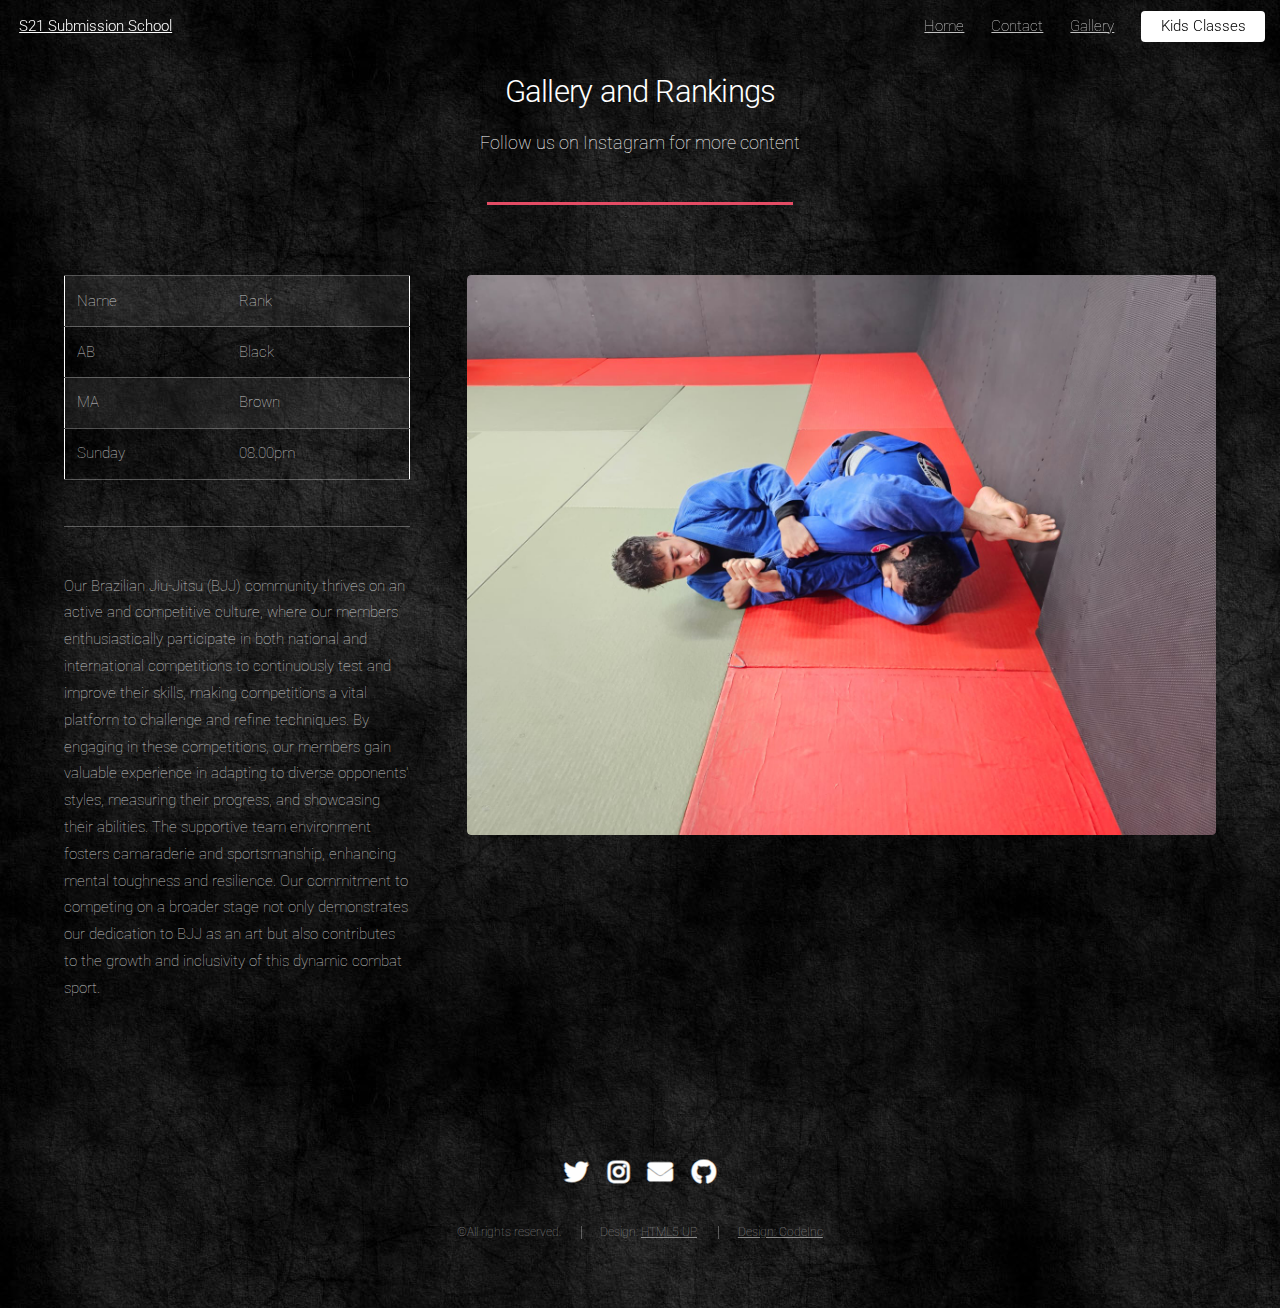
==== gallery.html @ 5645b86b "updated text,added links, fix layout issues" ====
<!DOCTYPE HTML>
<!--
	Landed by HTML5 UP
	html5up.net | @ajlkn
	Free for personal and commercial use under the CCA 3.0 license (html5up.net/license)
-->
<html>
	<head>
		<title>Gallery</title>
		<meta charset="utf-8" />
		<meta name="viewport" content="width=device-width, initial-scale=1, user-scalable=no"/>
		<link rel="stylesheet" href="assets/css/main.css" />
		<noscript><link rel="stylesheet" href="assets/css/noscript.css" /></noscript>
		<link rel="stylesheet" href="https://cdn.jsdelivr.net/npm/swiper@9/swiper-bundle.min.css"/>
	</head>
	<header id="header">
		<h1 id="logo"><a href="index.html">S21 Submission School</a></h1>
		<nav id="nav">
			<ul>
				<li><a href="index.html">Home</a></li>
				<li><a href="mailto:gujiuzi@gmail.com">Contact</a></li>
				<li><a href="gallery.html">Gallery</a></li>
				<li><a href="kids-class.html" class="button primary">Kids Classes</a></li>
			</ul>
		</nav>
	</header>

			<!-- Main -->
				<div id="main" class="wrapper style1">
					<div class="container">
						<header class="major">
							<h2>Gallery and Rankings</h2>
							<p>Follow us on Instagram for more content</p>
						</header>
						<div class="row gtr-150">
							<div class="col-4 col-12-medium">

								<!-- Sidebar -->
									<section id="sidebar">
										<section>
											<table style="border: .2px white solid">
												<tr>
													<td>Name</td>
													<td>Rank</td>
												</tr>
												<tr>
													<td>AB</td>
													<td>Black</td>
												</tr>
												<tr>
													<td>MA</td>
													<td>Brown</td>
												</tr>
												<tr>
													<td>Sunday</td>
													<td>08.00pm</td>
												</tr>
											</table>
											<!-- <footer> -->
												<!-- <ul class="actions">
													<li><a href="#" class="button">Learn More</a></li>
												</ul>
											</footer> -->
										</section>
										<hr/>
										<section>
											<!-- <h3>Amet Lorem Tempus</h3> -->
											<p>Our Brazilian Jiu-Jitsu (BJJ) community thrives on an active and competitive culture, where our members enthusiastically participate in both national and international competitions to continuously test and improve their skills, making competitions a vital platform to challenge and refine techniques. By engaging in these competitions, our members gain valuable experience in adapting to diverse opponents' styles, measuring their progress, and showcasing their abilities. The supportive team environment fosters camaraderie and sportsmanship, enhancing mental toughness and resilience. Our commitment to competing on a broader stage not only demonstrates our dedication to BJJ as an art but also contributes to the growth and inclusivity of this dynamic combat sport.</p>
											<!-- <footer>
												<ul class="actions">
													<li><a href="#" class="button">Learn More</a></li>
												</ul>
											</footer> -->
										</section>
									</section>

							</div>
							<div class="col-8 col-12-medium imp-medium">
								<!-- Content -->
									<section id="content">
										<section class="gallerySwiper">
											<div class="image fit">
												<div class=" gallerySwiper swiper left">
													<!-- Additional required wrapper -->
													<div class="swiper-wrapper">
														<!-- Slides -->
														<div class="gallery swiper-slide"><img class="galleryImage" src="images/IMG-20230711-WA0017.jpg" alt=""/></div>
														<div class="gallery swiper-slide"><img class="galleryImage" src="images/IMG-20230711-WA0031.jpg" alt=""></div>
														<div class="gallery swiper-slide"><img class="galleryImage" src="images/IMG-20230711-WA0046.jpg" alt=""></div>
														<div class="gallery swiper-slide"><img class="galleryImage" src="images/IMG-20230715-WA0005.jpg" alt=""/></div>
														<div class="gallery swiper-slide"><img class="galleryImage" src="images/IMG-20230715-WA0007.jpg" alt=""></div>
														<div class="gallery swiper-slide"><img class="galleryImage" src="images/IMG-20230715-WA0008.jpg" alt=""></div>
														<div class="gallery swiper-slide"><img class="galleryImage" src="images/IMG-20230715-WA0011.jpg" alt=""/></div>
														<div class="gallery swiper-slide"><img class="galleryImage" src="images/IMG-20230716-WA0017.jpg" alt=""></div>
													</div>
												</div>
											</div>
										</section>										
									</section>
							</div>
						</div>
					</div>
				</div>

			<!-- Footer -->
			<footer id="footer">
				<ul class="icons">
					<li><a href="#" class="icon brands alt fa-twitter"><span class="label">Twitter</span></a></li>
					<!-- <li><a href="#" class="icon brands alt fa-facebook-f"><span class="label">Facebook</span></a></li>
					<li><a href="#" class="icon brands alt fa-linkedin-in"><span class="label">LinkedIn</span></a></li> -->
					<li><a href="#" class="icon brands alt fa-instagram"><span class="label">Instagram</span></a></li>
					<li><a href="#" class="icon solid alt fa-envelope"><span class="label">Email</span></a></li>
					<li><a href="#" class="icon brands alt fa-github"><span class="label">GitHub</span></a></li>
				</ul>
				<ul class="copyright">
					<li>&copy;All rights reserved.</li><li>Design: <a href="http://html5up.net">HTML5 UP</a></li>
					<li><a href="https://codeinc.netlify.app/">Design: CodeInc</a></li>
				</ul>
			</footer>

		</div>

		<!-- Scripts -->
			<script src="assets/js/jquery.min.js"></script>
			<script src="assets/js/jquery.scrolly.min.js"></script>
			<script src="assets/js/jquery.dropotron.min.js"></script>
			<script src="assets/js/jquery.scrollex.min.js"></script>
			<script src="assets/js/browser.min.js"></script>
			<script src="assets/js/breakpoints.min.js"></script>
			<script src="assets/js/util.js"></script>
			<script src="assets/js/main.js"></script>
			<script src="https://cdn.jsdelivr.net/npm/swiper@9/swiper-bundle.min.js"></script>

	</body>
</html>
---- assets/css/main.css ----
@import url("fontawesome-all.min.css");
@import url("https://fonts.googleapis.com/css?family=Roboto:100,300,100italic,300italic");

/*
	Landed by HTML5 UP
	html5up.net | @ajlkn
	Free for personal and commercial use under the CCA 3.0 license (html5up.net/license)
*/

html, body, div, span, applet, object,
iframe, h1, h2, h3, h4, h5, h6, p, blockquote,
pre, a, abbr, acronym, address, big, cite,
code, del, dfn, em, img, ins, kbd, q, s, samp,
small, strike, strong, sub, sup, tt, var, b,
u, i, center, dl, dt, dd, ol, ul, li, fieldset,
form, label, legend, table, caption, tbody,
tfoot, thead, tr, th, td, article, aside,
canvas, details, embed, figure, figcaption,
footer, header, hgroup, menu, nav, output, ruby,
section, summary, time, mark, audio, video {
	margin: 0;
	padding: 0;
	border: 0;
	font-size: 100%;
	font: inherit;
	vertical-align: baseline;}

article, aside, details, figcaption, figure,
footer, header, hgroup, menu, nav, section {
	display: block;}

body {
	line-height: 1;
}

ol, ul {
	list-style: none;
}

blockquote, q {
	quotes: none;
}

	blockquote:before, blockquote:after, q:before, q:after {
		content: '';
		content: none;
	}

table {
	border-collapse: collapse;
	border-spacing: 0;
}

body {
	-webkit-text-size-adjust: none;
}

mark {
	background-color: transparent;
	color: inherit;
}

input::-moz-focus-inner {
	border: 0;
	padding: 0;
}

input, select, textarea {
	-moz-appearance: none;
	-webkit-appearance: none;
	-ms-appearance: none;
	appearance: none;
}

/* Basic */

	html {
		box-sizing: border-box;
	}

	*, *:before, *:after {
		box-sizing: inherit;
	}

	html, body {
		background-image: url("../../images/texture-copy.png");
	}

	body.is-preload *, body.is-preload *:before, body.is-preload *:after {
		-moz-animation: none !important;
		-webkit-animation: none !important;
		-ms-animation: none !important;
		animation: none !important;
		-moz-transition: none !important;
		-webkit-transition: none !important;
		-ms-transition: none !important;
		transition: none !important;
	}

	body, input, select, textarea {
		color: rgba(255, 255, 255, 0.75);
		font-family: "Roboto", Helvetica, sans-serif;
		font-size: 15pt;
		font-weight: 100;
		line-height: 1.75em;
	}

	/* a {
		-moz-transition: border-color 0.2s ease-in-out, color 0.2s ease-in-out;
		-webkit-transition: border-color 0.2s ease-in-out, color 0.2s ease-in-out;
		-ms-transition: border-color 0.2s ease-in-out, color 0.2s ease-in-out;
		transition: border-color 0.2s ease-in-out, color 0.2s ease-in-out;
		border-bottom: dotted 1px;
		color: #e44c65;
		text-decoration: none;
	} */

		a:hover {
			color: #e44c65 !important;
			border-bottom-color: transparent;
		}

	strong, b {
		color: #ffffff;
		font-weight: 300;
	}

	em, i {
		font-style: italic;
	}

	p {
		margin: 0 0 2em 0;
	}

	h1, h2, h3, h4, h5, h6 {
		color: #ffffff;
		font-weight: 300;
		line-height: 1em;
		margin: 0 0 1em 0;
	}

		h1 a, h2 a, h3 a, h4 a, h5 a, h6 a {
			color: inherit;
			border: 0;
		}

	h2 {
		font-size: 2em;
		line-height: 1.5em;
		letter-spacing: -0.025em;
	}

	h3 {
		font-size: 1.35em;
		line-height: 1.5em;
	}
	.table.kids h3{
		text-align: center;
	}

	h4 {
		font-size: 1.1em;
		line-height: 1.5em;
	}

	h5 {
		font-size: 0.9em;
		line-height: 1.5em;
	}

	h6 {
		font-size: 0.7em;
		line-height: 1.5em;
	}

	sub {
		font-size: 0.8em;
		position: relative;
		top: 0.5em;
	}

	sup {
		font-size: 0.8em;
		position: relative;
		top: -0.5em;
	}

	hr {
		border: 0;
		border-bottom: solid 1px rgba(255, 255, 255, 0.3);
		margin: 3em 0;
	}

		hr.major {
			margin: 4em 0;
		}

	blockquote {
		border-left: solid 4px rgba(255, 255, 255, 0.3);
		font-style: italic;
		margin: 0 0 2em 0;
		padding: 0.5em 0 0.5em 2em;
	}

	code {
		background: rgba(255, 255, 255, 0.075);
		border-radius: 4px;
		font-family: "Courier New", monospace;
		font-size: 0.9em;
		margin: 0 0.25em;
		padding: 0.25em 0.65em;
	}

	pre {
		-webkit-overflow-scrolling: touch;
		font-family: "Courier New", monospace;
		font-size: 0.9em;
		margin: 0 0 2em 0;
	}

		pre code {
			display: block;
			line-height: 1.75em;
			padding: 1em 1.5em;
			overflow-x: auto;
		}

	.align-left {
		text-align: left;
	}

	.align-center {
		text-align: center;
	}

	.align-right {
		text-align: right;
	}
	
	.location{
		width: 100%;
	}
	/* .contact{
		height: ;
		
	} */

/* Loader */

	@-moz-keyframes spinner-show {
		0% {
			opacity: 0;
		}

		100% {
			opacity: 1;
		}
	}

	@-webkit-keyframes spinner-show {
		0% {
			opacity: 0;
		}

		100% {
			opacity: 1;
		}
	}

	@-ms-keyframes spinner-show {
		0% {
			opacity: 0;
		}

		100% {
			opacity: 1;
		}
	}

	@keyframes spinner-show {
		0% {
			opacity: 0;
		}

		100% {
			opacity: 1;
		}
	}

	@-moz-keyframes spinner-hide {
		0% {
			color: rgba(255, 255, 255, 0.15);
			z-index: 100001;
			-moz-transform: scale(1) rotate(0deg);
			-webkit-transform: scale(1) rotate(0deg);
			-ms-transform: scale(1) rotate(0deg);
			transform: scale(1) rotate(0deg);
		}

		99% {
			color: #1c1d26;
			z-index: 100001;
			-moz-transform: scale(0.5) rotate(360deg);
			-webkit-transform: scale(0.5) rotate(360deg);
			-ms-transform: scale(0.5) rotate(360deg);
			transform: scale(0.5) rotate(360deg);
		}

		100% {
			color: #1c1d26;
			z-index: -1;
			-moz-transform: scale(0.5) rotate(360deg);
			-webkit-transform: scale(0.5) rotate(360deg);
			-ms-transform: scale(0.5) rotate(360deg);
			transform: scale(0.5) rotate(360deg);
		}
	}

	@-webkit-keyframes spinner-hide {
		0% {
			color: rgba(255, 255, 255, 0.15);
			z-index: 100001;
			-moz-transform: scale(1) rotate(0deg);
			-webkit-transform: scale(1) rotate(0deg);
			-ms-transform: scale(1) rotate(0deg);
			transform: scale(1) rotate(0deg);
		}

		99% {
			color: #1c1d26;
			z-index: 100001;
			-moz-transform: scale(0.5) rotate(360deg);
			-webkit-transform: scale(0.5) rotate(360deg);
			-ms-transform: scale(0.5) rotate(360deg);
			transform: scale(0.5) rotate(360deg);
		}

		100% {
			color: #1c1d26;
			z-index: -1;
			-moz-transform: scale(0.5) rotate(360deg);
			-webkit-transform: scale(0.5) rotate(360deg);
			-ms-transform: scale(0.5) rotate(360deg);
			transform: scale(0.5) rotate(360deg);
		}
	}

	@-ms-keyframes spinner-hide {
		0% {
			color: rgba(255, 255, 255, 0.15);
			z-index: 100001;
			-moz-transform: scale(1) rotate(0deg);
			-webkit-transform: scale(1) rotate(0deg);
			-ms-transform: scale(1) rotate(0deg);
			transform: scale(1) rotate(0deg);
		}

		99% {
			color: #1c1d26;
			z-index: 100001;
			-moz-transform: scale(0.5) rotate(360deg);
			-webkit-transform: scale(0.5) rotate(360deg);
			-ms-transform: scale(0.5) rotate(360deg);
			transform: scale(0.5) rotate(360deg);
		}

		100% {
			color: #1c1d26;
			z-index: -1;
			-moz-transform: scale(0.5) rotate(360deg);
			-webkit-transform: scale(0.5) rotate(360deg);
			-ms-transform: scale(0.5) rotate(360deg);
			transform: scale(0.5) rotate(360deg);
		}
	}

	@keyframes spinner-hide {
		0% {
			color: rgba(255, 255, 255, 0.15);
			z-index: 100001;
			-moz-transform: scale(1) rotate(0deg);
			-webkit-transform: scale(1) rotate(0deg);
			-ms-transform: scale(1) rotate(0deg);
			transform: scale(1) rotate(0deg);
		}

		99% {
			color: #1c1d26;
			z-index: 100001;
			-moz-transform: scale(0.5) rotate(360deg);
			-webkit-transform: scale(0.5) rotate(360deg);
			-ms-transform: scale(0.5) rotate(360deg);
			transform: scale(0.5) rotate(360deg);
		}

		100% {
			color: #1c1d26;
			z-index: -1;
			-moz-transform: scale(0.5) rotate(360deg);
			-webkit-transform: scale(0.5) rotate(360deg);
			-ms-transform: scale(0.5) rotate(360deg);
			transform: scale(0.5) rotate(360deg);
		}
	}

	@-moz-keyframes spinner-rotate {
		0% {
			-moz-transform: scale(1) rotate(0deg);
			-webkit-transform: scale(1) rotate(0deg);
			-ms-transform: scale(1) rotate(0deg);
			transform: scale(1) rotate(0deg);
		}

		100% {
			-moz-transform: scale(1) rotate(360deg);
			-webkit-transform: scale(1) rotate(360deg);
			-ms-transform: scale(1) rotate(360deg);
			transform: scale(1) rotate(360deg);
		}
	}

	@-webkit-keyframes spinner-rotate {
		0% {
			-moz-transform: scale(1) rotate(0deg);
			-webkit-transform: scale(1) rotate(0deg);
			-ms-transform: scale(1) rotate(0deg);
			transform: scale(1) rotate(0deg);
		}

		100% {
			-moz-transform: scale(1) rotate(360deg);
			-webkit-transform: scale(1) rotate(360deg);
			-ms-transform: scale(1) rotate(360deg);
			transform: scale(1) rotate(360deg);
		}
	}

	@-ms-keyframes spinner-rotate {
		0% {
			-moz-transform: scale(1) rotate(0deg);
			-webkit-transform: scale(1) rotate(0deg);
			-ms-transform: scale(1) rotate(0deg);
			transform: scale(1) rotate(0deg);
		}

		100% {
			-moz-transform: scale(1) rotate(360deg);
			-webkit-transform: scale(1) rotate(360deg);
			-ms-transform: scale(1) rotate(360deg);
			transform: scale(1) rotate(360deg);
		}
	}

	@keyframes spinner-rotate {
		0% {
			-moz-transform: scale(1) rotate(0deg);
			-webkit-transform: scale(1) rotate(0deg);
			-ms-transform: scale(1) rotate(0deg);
			transform: scale(1) rotate(0deg);
		}

		100% {
			-moz-transform: scale(1) rotate(360deg);
			-webkit-transform: scale(1) rotate(360deg);
			-ms-transform: scale(1) rotate(360deg);
			transform: scale(1) rotate(360deg);
		}
	}

	@-moz-keyframes overlay-hide {
		0% {
			opacity: 1;
			z-index: 100000;
		}

		15% {
			opacity: 1;
			z-index: 100000;
		}

		99% {
			opacity: 0;
			z-index: 100000;
		}

		100% {
			opacity: 0;
			z-index: -1;
		}
	}

	@-webkit-keyframes overlay-hide {
		0% {
			opacity: 1;
			z-index: 100000;
		}

		15% {
			opacity: 1;
			z-index: 100000;
		}

		99% {
			opacity: 0;
			z-index: 100000;
		}

		100% {
			opacity: 0;
			z-index: -1;
		}
	}

	@-ms-keyframes overlay-hide {
		0% {
			opacity: 1;
			z-index: 100000;
		}

		15% {
			opacity: 1;
			z-index: 100000;
		}

		99% {
			opacity: 0;
			z-index: 100000;
		}

		100% {
			opacity: 0;
			z-index: -1;
		}
	}

	@keyframes overlay-hide {
		0% {
			opacity: 1;
			z-index: 100000;
		}

		15% {
			opacity: 1;
			z-index: 100000;
		}

		99% {
			opacity: 0;
			z-index: 100000;
		}

		100% {
			opacity: 0;
			z-index: -1;
		}
	}

	body.landing {
		text-decoration: none;
	}

		body.landing:before {
			-moz-osx-font-smoothing: grayscale;
			-webkit-font-smoothing: antialiased;
			display: inline-block;
			font-style: normal;
			font-variant: normal;
			text-rendering: auto;
			line-height: 1;
			text-transform: none !important;
			font-family: 'Font Awesome 5 Free';
			font-weight: 900;
		}

		body.landing:before {
			-moz-animation: spinner-show 1.5s 1 0.25s ease forwards, spinner-hide 0.25s ease-in-out forwards !important;
			-webkit-animation: spinner-show 1.5s 1 0.25s ease forwards, spinner-hide 0.25s ease-in-out forwards !important;
			-ms-animation: spinner-show 1.5s 1 0.25s ease forwards, spinner-hide 0.25s ease-in-out forwards !important;
			animation: spinner-show 1.5s 1 0.25s ease forwards, spinner-hide 0.25s ease-in-out forwards !important;
			-moz-transform-origin: 50% 50%;
			-webkit-transform-origin: 50% 50%;
			-ms-transform-origin: 50% 50%;
			transform-origin: 50% 50%;
			color: rgba(255, 255, 255, 0.15);
			content: '\f1ce';
			cursor: default;
			display: block;
			font-size: 2em;
			height: 2em;
			left: 50%;
			line-height: 2em;
			margin: -1em 0 0 -1em;
			opacity: 0;
			position: fixed;
			text-align: center;
			top: 50%;
			width: 2em;
			z-index: -1;
		}

		body.landing:after {
			-moz-animation: overlay-hide 1.5s ease-in forwards !important;
			-webkit-animation: overlay-hide 1.5s ease-in forwards !important;
			-ms-animation: overlay-hide 1.5s ease-in forwards !important;
			animation: overlay-hide 1.5s ease-in forwards !important;
			background: #1c1d26;
			content: '';
			display: block;
			height: 100%;
			left: 0;
			opacity: 0;
			position: fixed;
			top: 0;
			width: 100%;
			z-index: -1;
		}

		body.landing.is-preload:before {
			-moz-animation: spinner-show 1.5s 1 0.25s ease forwards, spinner-rotate 0.75s infinite linear !important;
			-webkit-animation: spinner-show 1.5s 1 0.25s ease forwards, spinner-rotate 0.75s infinite linear !important;
			-ms-animation: spinner-show 1.5s 1 0.25s ease forwards, spinner-rotate 0.75s infinite linear !important;
			animation: spinner-show 1.5s 1 0.25s ease forwards, spinner-rotate 0.75s infinite linear !important;
			z-index: 100001;
		}

		body.landing.is-preload:after {
			-moz-animation: none !important;
			-webkit-animation: none !important;
			-ms-animation: none !important;
			animation: none !important;
			opacity: 1;
			z-index: 100000;
		}

	@media (-webkit-min-device-pixel-ratio: 2) {

		body.landing:before {
			line-height: 2.025em;
		}

	}


/* Container */

	.container {
		margin: 0 auto;
		max-width: calc(100% - 4em);
		width: 70em;
	}

		.container.xsmall {
			width: 17.5em;
		}

		.container.small {
			width: 35em;
		}

		.container.medium {
			width: 52.5em;
		}

		.container.large {
			width: 87.5em;
		}

		.container.xlarge {
			width: 105em;
		}

		.container.max {
			width: 100%;
		}

		#kidsGallery {
			display: flex;
			flex-direction: column;
			text-align: center;
		}

		.schedule{
			display: flex;
			flex-direction: column;
			justify-content:space-evenly;
		}

		.schedule .image.fit >img{
			width: 100%;
			padding: 0 1rem;
		}

		@media screen and (max-width: 1280px) {

			.container {
				width: 90%;
				max-width: 100%;
			}

		}

		@media screen and (max-width: 980px) {

			.container {
				width: 100% !important;
			}

		}

/* Row */

	.row {
		display: flex;
		flex-wrap: wrap;
		box-sizing: border-box;
		align-items: stretch;
	}

		.row > * {
			box-sizing: border-box;
		}

		.row.gtr-uniform > * > :last-child {
			margin-bottom: 0;
		}

		.row.aln-left {
			justify-content: flex-start;
		}

		.row.aln-center {
			justify-content: center;
		}

		.row.aln-right {
			justify-content: flex-end;
		}

		.row.aln-top {
			align-items: flex-start;
		}

		.row.aln-middle {
			align-items: center;
		}

		.row.aln-bottom {
			align-items: flex-end;
		}

		.row > .imp {
			order: -1;
		}

		.row > .col-1 {
			width: 8.33333%;
		}

		.row > .off-1 {
			margin-left: 8.33333%;
		}

		.row > .col-2 {
			width: 16.66667%;
		}

		.row > .off-2 {
			margin-left: 16.66667%;
		}

		.row > .col-3 {
			width: 25%;
		}

		.row > .off-3 {
			margin-left: 25%;
		}
		
		
		.row > .col-4 {
			width: 33.33333%;
			/* display: inline-flex; */
			/* align-self: end; */
			margin-bottom: 1.1rem;
		}

		.contact{
			align-self: end;
		}

		.row > .off-4 {
			margin-left: 33.33333%;
		}

		.row > .col-5 {
			width: 41.66667%;
		}

		.row > .off-5 {
			margin-left: 41.66667%;
		}

		.row > .col-6 {
			width: 50%;
		}

		.row > .off-6 {
			margin-left: 50%;
		}

		.row > .col-7 {
			width: 58.33333%;
		}

		.row > .off-7 {
			margin-left: 58.33333%;
		}

		.row > .col-8 {
			width: 66.66667%;
		}

		.row > .off-8 {
			margin-left: 66.66667%;
		}

		.row > .col-9 {
			width: 75%;
		}

		.row > .off-9 {
			margin-left: 75%;
		}

		.row > .col-10 {
			width: 83.33333%;
		}

		.row > .off-10 {
			margin-left: 83.33333%;
		}

		.row > .col-11 {
			width: 91.66667%;
		}

		.row > .off-11 {
			margin-left: 91.66667%;
		}

		.row > .col-12 {
			width: 100%;
		}

		.row > .off-12 {
			margin-left: 100%;
		}

		.row.gtr-0 {
			margin-top: 0;
			margin-left: 0em;
		}

			.row.gtr-0 > * {
				padding: 0 0 0 0em;
			}

			.row.gtr-0.gtr-uniform {
				margin-top: 0em;
			}

				.row.gtr-0.gtr-uniform > * {
					padding-top: 0em;
				}

		.row.gtr-25 {
			margin-top: 0;
			margin-left: -0.625em;
		}

			.row.gtr-25 > * {
				padding: 0 0 0 0.625em;
			}

			.row.gtr-25.gtr-uniform {
				margin-top: -0.625em;
			}

				.row.gtr-25.gtr-uniform > * {
					padding-top: 0.625em;
				}

		.row.gtr-50 {
			margin-top: 0;
			margin-left: -1.25em;
		}

			.row.gtr-50 > * {
				padding: 0 0 0 1.25em;
			}

			.row.gtr-50.gtr-uniform {
				margin-top: -1.25em;
			}

				.row.gtr-50.gtr-uniform > * {
					padding-top: 1.25em;
				}

		.row {
			margin-top: 0;
			margin-left: -2.5em;
		}

			.row > * {
				padding: 0 0 0 2.5em;
			}

			.row.gtr-uniform {
				margin-top: -2.5em;
			}

				.row.gtr-uniform > * {
					padding-top: 2.5em;
				}

		.row.gtr-150 {
			margin-top: 0;
			margin-left: -3.75em;
		}

			.row.gtr-150 > * {
				padding: 0 0 0 3.75em;
			}

			.row.gtr-150.gtr-uniform {
				margin-top: -3.75em;
			}

				.row.gtr-150.gtr-uniform > * {
					padding-top: 3.75em;
				}

		.row.gtr-200 {
			margin-top: 0;
			margin-left: -5em;
		}

			.row.gtr-200 > * {
				padding: 0 0 0 5em;
			}

			.row.gtr-200.gtr-uniform {
				margin-top: -5em;
			}

				.row.gtr-200.gtr-uniform > * {
					padding-top: 5em;
				}

		@media screen and (max-width: 1680px) {

			.row {
				display: flex;
				flex-wrap: wrap;
				box-sizing: border-box;
				align-items: stretch;
			}

				.row > * {
					box-sizing: border-box;
				}

				.row.gtr-uniform > * > :last-child {
					margin-bottom: 0;
				}

				.row.aln-left {
					justify-content: flex-start;
				}

				.row.aln-center {
					justify-content: center;
				}

				.row.aln-right {
					justify-content: flex-end;
				}

				.row.aln-top {
					align-items: flex-start;
				}

				.row.aln-middle {
					align-items: center;
				}

				.row.aln-bottom {
					align-items: flex-end;
				}

				.row > .imp-xlarge {
					order: -1;
				}

				.row > .col-1-xlarge {
					width: 8.33333%;
				}

				.row > .off-1-xlarge {
					margin-left: 8.33333%;
				}

				.row > .col-2-xlarge {
					width: 16.66667%;
				}

				.row > .off-2-xlarge {
					margin-left: 16.66667%;
				}

				.row > .col-3-xlarge {
					width: 25%;
				}

				.row > .off-3-xlarge {
					margin-left: 25%;
				}

				.row > .col-4-xlarge {
					width: 33.33333%;
				}

				.row > .off-4-xlarge {
					margin-left: 33.33333%;
				}

				.row > .col-5-xlarge {
					width: 41.66667%;
				}

				.row > .off-5-xlarge {
					margin-left: 41.66667%;
				}

				.row > .col-6-xlarge {
					width: 50%;
				}

				.row > .off-6-xlarge {
					margin-left: 50%;
				}

				.row > .col-7-xlarge {
					width: 58.33333%;
				}

				.row > .off-7-xlarge {
					margin-left: 58.33333%;
				}

				.row > .col-8-xlarge {
					width: 66.66667%;
				}

				.row > .off-8-xlarge {
					margin-left: 66.66667%;
				}

				.row > .col-9-xlarge {
					width: 75%;
				}

				.row > .off-9-xlarge {
					margin-left: 75%;
				}

				.row > .col-10-xlarge {
					width: 83.33333%;
				}

				.row > .off-10-xlarge {
					margin-left: 83.33333%;
				}

				.row > .col-11-xlarge {
					width: 91.66667%;
				}

				.row > .off-11-xlarge {
					margin-left: 91.66667%;
				}

				.row > .col-12-xlarge {
					width: 100%;
				}

				.row > .off-12-xlarge {
					margin-left: 100%;
				}

				.row.gtr-0 {
					margin-top: 0;
					margin-left: 0em;
				}

					.row.gtr-0 > * {
						padding: 0 0 0 0em;
					}

					.row.gtr-0.gtr-uniform {
						margin-top: 0em;
					}

						.row.gtr-0.gtr-uniform > * {
							padding-top: 0em;
						}

				.row.gtr-25 {
					margin-top: 0;
					margin-left: -0.625em;
				}

					.row.gtr-25 > * {
						padding: 0 0 0 0.625em;
					}

					.row.gtr-25.gtr-uniform {
						margin-top: -0.625em;
					}

						.row.gtr-25.gtr-uniform > * {
							padding-top: 0.625em;
						}

				.row.gtr-50 {
					margin-top: 0;
					margin-left: -1.25em;
				}

					.row.gtr-50 > * {
						padding: 0 0 0 1.25em;
					}

					.row.gtr-50.gtr-uniform {
						margin-top: -1.25em;
					}

						.row.gtr-50.gtr-uniform > * {
							padding-top: 1.25em;
						}

				.row {
					margin-top: 0;
					margin-left: -2.5em;
				}

					.row > * {
						padding: 0 0 0 2.5em;
					}

					.row.gtr-uniform {
						margin-top: -2.5em;
					}

						.row.gtr-uniform > * {
							padding-top: 2.5em;
						}

				.row.gtr-150 {
					margin-top: 0;
					margin-left: -3.75em;
				}

					.row.gtr-150 > * {
						padding: 0 0 0 3.75em;
					}

					.row.gtr-150.gtr-uniform {
						margin-top: -3.75em;
					}

						.row.gtr-150.gtr-uniform > * {
							padding-top: 3.75em;
						}

				.row.gtr-200 {
					margin-top: 0;
					margin-left: -5em;
				}

					.row.gtr-200 > * {
						padding: 0 0 0 5em;
					}

					.row.gtr-200.gtr-uniform {
						margin-top: -5em;
					}

						.row.gtr-200.gtr-uniform > * {
							padding-top: 5em;
						}

		}

		@media screen and (max-width: 1280px) {

			.row {
				display: flex;
				flex-wrap: wrap;
				box-sizing: border-box;
				align-items: stretch;
			}

				.row > * {
					box-sizing: border-box;
				}

				.row.gtr-uniform > * > :last-child {
					margin-bottom: 0;
				}

				.row.aln-left {
					justify-content: flex-start;
				}

				.row.aln-center {
					justify-content: center;
				}

				.row.aln-right {
					justify-content: flex-end;
				}

				.row.aln-top {
					align-items: flex-start;
				}

				.row.aln-middle {
					align-items: center;
				}

				.row.aln-bottom {
					align-items: flex-end;
				}

				.row > .imp-large {
					order: -1;
				}

				.row > .col-1-large {
					width: 8.33333%;
				}

				.row > .off-1-large {
					margin-left: 8.33333%;
				}

				.row > .col-2-large {
					width: 16.66667%;
				}

				.row > .off-2-large {
					margin-left: 16.66667%;
				}

				.row > .col-3-large {
					width: 25%;
				}

				.row > .off-3-large {
					margin-left: 25%;
				}

				.row > .col-4-large {
					width: 33.33333%;
				}

				.row > .off-4-large {
					margin-left: 33.33333%;
				}

				.row > .col-5-large {
					width: 41.66667%;
				}

				.row > .off-5-large {
					margin-left: 41.66667%;
				}

				.row > .col-6-large {
					width: 50%;
				}

				.row > .off-6-large {
					margin-left: 50%;
				}

				.row > .col-7-large {
					width: 58.33333%;
				}

				.row > .off-7-large {
					margin-left: 58.33333%;
				}

				.row > .col-8-large {
					width: 66.66667%;
				}

				.row > .off-8-large {
					margin-left: 66.66667%;
				}

				.row > .col-9-large {
					width: 75%;
				}

				.row > .off-9-large {
					margin-left: 75%;
				}

				.row > .col-10-large {
					width: 83.33333%;
				}

				.row > .off-10-large {
					margin-left: 83.33333%;
				}

				.row > .col-11-large {
					width: 91.66667%;
				}

				.row > .off-11-large {
					margin-left: 91.66667%;
				}

				.row > .col-12-large {
					width: 100%;
				}

				.row > .off-12-large {
					margin-left: 100%;
				}

				.row.gtr-0 {
					margin-top: 0;
					margin-left: 0em;
				}

					.row.gtr-0 > * {
						padding: 0 0 0 0em;
					}

					.row.gtr-0.gtr-uniform {
						margin-top: 0em;
					}

						.row.gtr-0.gtr-uniform > * {
							padding-top: 0em;
						}

				.row.gtr-25 {
					margin-top: 0;
					margin-left: -0.625em;
				}

					.row.gtr-25 > * {
						padding: 0 0 0 0.625em;
					}

					.row.gtr-25.gtr-uniform {
						margin-top: -0.625em;
					}

						.row.gtr-25.gtr-uniform > * {
							padding-top: 0.625em;
						}

				.row.gtr-50 {
					margin-top: 0;
					margin-left: -1.25em;
				}

					.row.gtr-50 > * {
						padding: 0 0 0 1.25em;
					}

					.row.gtr-50.gtr-uniform {
						margin-top: -1.25em;
					}

						.row.gtr-50.gtr-uniform > * {
							padding-top: 1.25em;
						}

				.row {
					margin-top: 0;
					margin-left: -2.5em;
				}

					.row > * {
						padding: 0 0 0 2.5em;
					}

					.row.gtr-uniform {
						margin-top: -2.5em;
					}

						.row.gtr-uniform > * {
							padding-top: 2.5em;
						}

				.row.gtr-150 {
					margin-top: 0;
					margin-left: -3.75em;
				}

					.row.gtr-150 > * {
						padding: 0 0 0 3.75em;
					}

					.row.gtr-150.gtr-uniform {
						margin-top: -3.75em;
					}

						.row.gtr-150.gtr-uniform > * {
							padding-top: 3.75em;
						}

				.row.gtr-200 {
					margin-top: 0;
					margin-left: -5em;
				}

					.row.gtr-200 > * {
						padding: 0 0 0 5em;
					}

					.row.gtr-200.gtr-uniform {
						margin-top: -5em;
					}

						.row.gtr-200.gtr-uniform > * {
							padding-top: 5em;
						}

		}

		@media screen and (max-width: 980px) {

			.row {
				display: flex;
				flex-wrap: wrap;
				box-sizing: border-box;
				align-items: stretch;
			}

				.row > * {
					box-sizing: border-box;
				}

				.row.gtr-uniform > * > :last-child {
					margin-bottom: 0;
				}

				.row.aln-left {
					justify-content: flex-start;
				}

				.row.aln-center {
					justify-content: center;
				}

				.row.aln-right {
					justify-content: flex-end;
				}

				.row.aln-top {
					align-items: flex-start;
				}

				.row.aln-middle {
					align-items: center;
				}

				.row.aln-bottom {
					align-items: flex-end;
				}

				.row > .imp-medium {
					order: -1;
				}

				.row > .col-1-medium {
					width: 8.33333%;
				}

				.row > .off-1-medium {
					margin-left: 8.33333%;
				}

				.row > .col-2-medium {
					width: 16.66667%;
				}

				.row > .off-2-medium {
					margin-left: 16.66667%;
				}

				.row > .col-3-medium {
					width: 25%;
				}

				.row > .off-3-medium {
					margin-left: 25%;
				}

				.row > .col-4-medium {
					width: 33.33333%;
				}

				.row > .off-4-medium {
					margin-left: 33.33333%;
				}

				.row > .col-5-medium {
					width: 41.66667%;
				}

				.row > .off-5-medium {
					margin-left: 41.66667%;
				}

				.row > .col-6-medium {
					width: 50%;
				}

				.row > .off-6-medium {
					margin-left: 50%;
				}

				.row > .col-7-medium {
					width: 58.33333%;
				}

				.row > .off-7-medium {
					margin-left: 58.33333%;
				}

				.row > .col-8-medium {
					width: 66.66667%;
				}

				.row > .off-8-medium {
					margin-left: 66.66667%;
				}

				.row > .col-9-medium {
					width: 75%;
				}

				.row > .off-9-medium {
					margin-left: 75%;
				}

				.row > .col-10-medium {
					width: 83.33333%;
				}

				.row > .off-10-medium {
					margin-left: 83.33333%;
				}

				.row > .col-11-medium {
					width: 91.66667%;
				}

				.row > .off-11-medium {
					margin-left: 91.66667%;
				}

				.row > .col-12-medium {
					width: 100%;
				}

				.row > .off-12-medium {
					margin-left: 100%;
				}

				.row.gtr-0 {
					margin-top: 0;
					margin-left: 0em;
				}

					.row.gtr-0 > * {
						padding: 0 0 0 0em;
					}

					.row.gtr-0.gtr-uniform {
						margin-top: 0em;
					}

						.row.gtr-0.gtr-uniform > * {
							padding-top: 0em;
						}

				.row.gtr-25 {
					margin-top: 0;
					margin-left: -0.625em;
				}

					.row.gtr-25 > * {
						padding: 0 0 0 0.625em;
					}

					.row.gtr-25.gtr-uniform {
						margin-top: -0.625em;
					}

						.row.gtr-25.gtr-uniform > * {
							padding-top: 0.625em;
						}

				.row.gtr-50 {
					margin-top: 0;
					margin-left: -1.25em;
				}

					.row.gtr-50 > * {
						padding: 0 0 0 1.25em;
					}

					.row.gtr-50.gtr-uniform {
						margin-top: -1.25em;
					}

						.row.gtr-50.gtr-uniform > * {
							padding-top: 1.25em;
						}

				.row {
					margin-top: 0;
					margin-left: -2.5em;
				}

					.row > * {
						padding: 0 0 0 2.5em;
					}

					.row.gtr-uniform {
						margin-top: -2.5em;
					}

						.row.gtr-uniform > * {
							padding-top: 2.5em;
						}

				.row.gtr-150 {
					margin-top: 0;
					margin-left: -3.75em;
				}

					.row.gtr-150 > * {
						padding: 0 0 0 3.75em;
					}

					.row.gtr-150.gtr-uniform {
						margin-top: -3.75em;
					}

						.row.gtr-150.gtr-uniform > * {
							padding-top: 3.75em;
						}

				.row.gtr-200 {
					margin-top: 0;
					margin-left: -5em;
				}

					.row.gtr-200 > * {
						padding: 0 0 0 5em;
					}

					.row.gtr-200.gtr-uniform {
						margin-top: -5em;
					}

						.row.gtr-200.gtr-uniform > * {
							padding-top: 5em;
						}

		}

		@media screen and (max-width: 736px) {

			.row {
				display: flex;
				flex-wrap: wrap;
				box-sizing: border-box;
				align-items: stretch;
			}

				.row > * {
					box-sizing: border-box;
				}

				.row.gtr-uniform > * > :last-child {
					margin-bottom: 0;
				}

				.row.aln-left {
					justify-content: flex-start;
				}

				.row.aln-center {
					justify-content: center;
				}

				.row.aln-right {
					justify-content: flex-end;
				}

				.row.aln-top {
					align-items: flex-start;
				}

				.row.aln-middle {
					align-items: center;
				}

				.row.aln-bottom {
					align-items: flex-end;
				}

				.row > .imp-small {
					order: -1;
				}

				.row > .col-1-small {
					width: 8.33333%;
				}

				.row > .off-1-small {
					margin-left: 8.33333%;
				}

				.row > .col-2-small {
					width: 16.66667%;
				}

				.row > .off-2-small {
					margin-left: 16.66667%;
				}

				.row > .col-3-small {
					width: 25%;
				}

				.row > .off-3-small {
					margin-left: 25%;
				}

				.row > .col-4-small {
					width: 33.33333%;
				}

				.row > .off-4-small {
					margin-left: 33.33333%;
				}

				.row > .col-5-small {
					width: 41.66667%;
				}

				.row > .off-5-small {
					margin-left: 41.66667%;
				}

				.row > .col-6-small {
					width: 50%;
				}

				.row > .off-6-small {
					margin-left: 50%;
				}

				.row > .col-7-small {
					width: 58.33333%;
				}

				.row > .off-7-small {
					margin-left: 58.33333%;
				}

				.row > .col-8-small {
					width: 66.66667%;
				}

				.row > .off-8-small {
					margin-left: 66.66667%;
				}

				.row > .col-9-small {
					width: 75%;
				}

				.row > .off-9-small {
					margin-left: 75%;
				}

				.row > .col-10-small {
					width: 83.33333%;
				}

				.row > .off-10-small {
					margin-left: 83.33333%;
				}

				.row > .col-11-small {
					width: 91.66667%;
				}

				.row > .off-11-small {
					margin-left: 91.66667%;
				}

				.row > .col-12-small {
					width: 100%;
				}

				.row > .off-12-small {
					margin-left: 100%;
				}

				.row.gtr-0 {
					margin-top: 0;
					margin-left: 0em;
				}

					.row.gtr-0 > * {
						padding: 0 0 0 0em;
					}

					.row.gtr-0.gtr-uniform {
						margin-top: 0em;
					}

						.row.gtr-0.gtr-uniform > * {
							padding-top: 0em;
						}

				.row.gtr-25 {
					margin-top: 0;
					margin-left: -0.625em;
				}

					.row.gtr-25 > * {
						padding: 0 0 0 0.625em;
					}

					.row.gtr-25.gtr-uniform {
						margin-top: -0.625em;
					}

						.row.gtr-25.gtr-uniform > * {
							padding-top: 0.625em;
						}

				.row.gtr-50 {
					margin-top: 0;
					margin-left: -1.25em;
				}

					.row.gtr-50 > * {
						padding: 0 0 0 1.25em;
					}

					.row.gtr-50.gtr-uniform {
						margin-top: -1.25em;
					}

						.row.gtr-50.gtr-uniform > * {
							padding-top: 1.25em;
						}

				.row {
					margin-top: 0;
					margin-left: -2.5em;
				}

					.row > * {
						padding: 0 0 0 2.5em;
					}

					.row.gtr-uniform {
						margin-top: -2.5em;
					}

						.row.gtr-uniform > * {
							padding-top: 2.5em;
						}

				.row.gtr-150 {
					margin-top: 0;
					margin-left: -3.75em;
				}

					.row.gtr-150 > * {
						padding: 0 0 0 3.75em;
					}

					.row.gtr-150.gtr-uniform {
						margin-top: -3.75em;
					}

						.row.gtr-150.gtr-uniform > * {
							padding-top: 3.75em;
						}

				.row.gtr-200 {
					margin-top: 0;
					margin-left: -5em;
				}

					.row.gtr-200 > * {
						padding: 0 0 0 5em;
					}

					.row.gtr-200.gtr-uniform {
						margin-top: -5em;
					}

						.row.gtr-200.gtr-uniform > * {
							padding-top: 5em;
						}

		}

		@media screen and (max-width: 480px) {

			.kidsGallery{
				width: 100%;
			}

			.row {
				display: flex;
				flex-wrap: wrap;
				box-sizing: border-box;
				align-items: stretch;
			}

				.row > * {
					box-sizing: border-box;
				}

				.row.gtr-uniform > * > :last-child {
					margin-bottom: 0;
				}

				.row.aln-left {
					justify-content: flex-start;
				}

				.row.aln-center {
					justify-content: center;
				}

				.row.aln-right {
					justify-content: flex-end;
				}

				.row.aln-top {
					align-items: flex-start;
				}

				.row.aln-middle {
					align-items: center;
				}

				.row.aln-bottom {
					align-items: flex-end;
				}

				.row > .imp-xsmall {
					order: -1;
				}

				.row > .col-1-xsmall {
					width: 8.33333%;
				}

				.row > .off-1-xsmall {
					margin-left: 8.33333%;
				}

				.row > .col-2-xsmall {
					width: 16.66667%;
				}

				.row > .off-2-xsmall {
					margin-left: 16.66667%;
				}

				.row > .col-3-xsmall {
					width: 25%;
				}

				.row > .off-3-xsmall {
					margin-left: 25%;
				}

				.row > .col-4-xsmall {
					width: 33.33333%;
				}

				.row > .off-4-xsmall {
					margin-left: 33.33333%;
				}

				.row > .col-5-xsmall {
					width: 41.66667%;
				}

				.row > .off-5-xsmall {
					margin-left: 41.66667%;
				}

				.row > .col-6-xsmall {
					width: 50%;
				}

				.row > .off-6-xsmall {
					margin-left: 50%;
				}

				.row > .col-7-xsmall {
					width: 58.33333%;
				}

				.row > .off-7-xsmall {
					margin-left: 58.33333%;
				}

				.row > .col-8-xsmall {
					width: 66.66667%;
				}

				.row > .off-8-xsmall {
					margin-left: 66.66667%;
				}

				.row > .col-9-xsmall {
					width: 75%;
				}

				.row > .off-9-xsmall {
					margin-left: 75%;
				}

				.row > .col-10-xsmall {
					width: 83.33333%;
				}

				.row > .off-10-xsmall {
					margin-left: 83.33333%;
				}

				.row > .col-11-xsmall {
					width: 91.66667%;
				}

				.row > .off-11-xsmall {
					margin-left: 91.66667%;
				}

				.row > .col-12-xsmall {
					width: 100%;
				}

				.row > .off-12-xsmall {
					margin-left: 100%;
				}

				.row.gtr-0 {
					margin-top: 0;
					margin-left: 0em;
				}

					.row.gtr-0 > * {
						padding: 0 0 0 0em;
					}

					.row.gtr-0.gtr-uniform {
						margin-top: 0em;
					}

						.row.gtr-0.gtr-uniform > * {
							padding-top: 0em;
						}

				.row.gtr-25 {
					margin-top: 0;
					margin-left: -0.625em;
				}

					.row.gtr-25 > * {
						padding: 0 0 0 0.625em;
					}

					.row.gtr-25.gtr-uniform {
						margin-top: -0.625em;
					}

						.row.gtr-25.gtr-uniform > * {
							padding-top: 0.625em;
						}

				.row.gtr-50 {
					margin-top: 0;
					margin-left: -1.25em;
				}

					.row.gtr-50 > * {
						padding: 0 0 0 1.25em;
					}

					.row.gtr-50.gtr-uniform {
						margin-top: -1.25em;
					}

						.row.gtr-50.gtr-uniform > * {
							padding-top: 1.25em;
						}

				.row {
					margin-top: 0;
					margin-left: -2.5em;
				}

					.row > * {
						padding: 0 0 0 2.5em;
					}

					.row.gtr-uniform {
						margin-top: -2.5em;
					}

						.row.gtr-uniform > * {
							padding-top: 2.5em;
						}

				.row.gtr-150 {
					margin-top: 0;
					margin-left: -3.75em;
				}

					.row.gtr-150 > * {
						padding: 0 0 0 3.75em;
					}

					.row.gtr-150.gtr-uniform {
						margin-top: -3.75em;
					}

						.row.gtr-150.gtr-uniform > * {
							padding-top: 3.75em;
						}

				.row.gtr-200 {
					margin-top: 0;
					margin-left: -5em;
				}

					.row.gtr-200 > * {
						padding: 0 0 0 5em;
					}

					.row.gtr-200.gtr-uniform {
						margin-top: -5em;
					}

						.row.gtr-200.gtr-uniform > * {
							padding-top: 5em;
						}

		}

/* Section/Article */

	section.special, article.special {
		text-align: center;
	}

	header p {
		color: #ffffff;
		position: relative;
		margin: 0 0 1.5em 0;
	}

	header h2 + p {
		font-size: 1.2em;
		margin-top: -1em;
		line-height: 1.75em;
	}

	header h3 + p {
		font-size: 1.1em;
		margin-top: -0.8em;
		line-height: 1.75em;
	}

	header h4 + p,
	header h5 + p,
	header h6 + p {
		font-size: 0.9em;
		margin-top: -0.6em;
		line-height: 1.5em;
	}

	header.major {
		margin: 0 0 4em 0;
		position: relative;
		text-align: center;
	}

		header.major:after {
			background: #e44c65;
			content: '';
			display: inline-block;
			height: 0.2em;
			max-width: 20em;
			width: 75%;
		}

	footer.major {
		margin: 4em 0 0 0;
	}

/* Form */

	form {
		margin: 0 0 2em 0;
	}

		form.cta {
			max-width: 35em;
			margin-left: auto;
			margin-right: auto;
			display: contents;
		}

	label {
		color: #ffffff;
		display: block;
		font-size: 0.9em;
		font-weight: 300;
		margin: 0 0 1em 0;
	}

	input[type="text"],
	input[type="password"],
	input[type="email"],
	select,
	textarea {
		-moz-appearance: none;
		-webkit-appearance: none;
		-ms-appearance: none;
		appearance: none;
		-moz-transition: border-color 0.2s ease-in-out;
		-webkit-transition: border-color 0.2s ease-in-out;
		-ms-transition: border-color 0.2s ease-in-out;
		transition: border-color 0.2s ease-in-out;
		background: transparent;
		border-radius: 4px;
		border: solid 1px rgba(255, 255, 255, 0.3);
		color: inherit;
		display: block;
		outline: 0;
		padding: 0 1em;
		text-decoration: none;
		width: 100%;
	}

		input[type="text"]:invalid,
		input[type="password"]:invalid,
		input[type="email"]:invalid,
		select:invalid,
		textarea:invalid {
			box-shadow: none;
		}

		input[type="text"]:focus,
		input[type="password"]:focus,
		input[type="email"]:focus,
		select:focus,
		textarea:focus {
			border-color: #e44c65;
		}

	select {
		background-image: url("data:image/svg+xml;charset=utf8,%3Csvg xmlns='http://www.w3.org/2000/svg' width='40' height='40' preserveAspectRatio='none' viewBox='0 0 40 40'%3E%3Cpath d='M9.4,12.3l10.4,10.4l10.4-10.4c0.2-0.2,0.5-0.4,0.9-0.4c0.3,0,0.6,0.1,0.9,0.4l3.3,3.3c0.2,0.2,0.4,0.5,0.4,0.9 c0,0.4-0.1,0.6-0.4,0.9L20.7,31.9c-0.2,0.2-0.5,0.4-0.9,0.4c-0.3,0-0.6-0.1-0.9-0.4L4.3,17.3c-0.2-0.2-0.4-0.5-0.4-0.9 c0-0.4,0.1-0.6,0.4-0.9l3.3-3.3c0.2-0.2,0.5-0.4,0.9-0.4S9.1,12.1,9.4,12.3z' fill='rgba(255, 255, 255, 0.3)' /%3E%3C/svg%3E");
		background-size: 1.25rem;
		background-repeat: no-repeat;
		background-position: calc(100% - 1rem) center;
		height: 3em;
		padding-right: 3em;
		text-overflow: ellipsis;
	}

		select option {
			color: #ffffff;
			background: #1c1d26;
		}

		select:focus::-ms-value {
			background-color: transparent;
		}

		select::-ms-expand {
			display: none;
		}

	input[type="text"],
	input[type="password"],
	input[type="email"],
	select {
		height: 3em;
	}

	textarea {
		padding: 0.75em 1em;
	}

	input[type="checkbox"],
	input[type="radio"] {
		-moz-appearance: none;
		-webkit-appearance: none;
		-ms-appearance: none;
		appearance: none;
		display: block;
		float: left;
		margin-right: -2em;
		opacity: 0;
		width: 1em;
		z-index: -1;
	}

		input[type="checkbox"] + label,
		input[type="radio"] + label {
			text-decoration: none;
			color: rgba(255, 255, 255, 0.75);
			cursor: pointer;
			display: inline-block;
			font-size: 1em;
			font-weight: 100;
			padding-left: 2.55em;
			padding-right: 0.75em;
			position: relative;
		}

			input[type="checkbox"] + label:before,
			input[type="radio"] + label:before {
				-moz-osx-font-smoothing: grayscale;
				-webkit-font-smoothing: antialiased;
				display: inline-block;
				font-style: normal;
				font-variant: normal;
				text-rendering: auto;
				line-height: 1;
				text-transform: none !important;
				font-family: 'Font Awesome 5 Free';
				font-weight: 900;
			}

			input[type="checkbox"] + label:before,
			input[type="radio"] + label:before {
				border-radius: 4px;
				border: solid 1px rgba(255, 255, 255, 0.3);
				content: '';
				display: inline-block;
				font-size: 0.8em;
				height: 2.25em;
				left: 0;
				line-height: 2.25em;
				position: absolute;
				text-align: center;
				top: 0;
				width: 2.25em;
			}

		input[type="checkbox"]:checked + label:before,
		input[type="radio"]:checked + label:before {
			background: rgba(255, 255, 255, 0.25);
			color: #ffffff;
			content: '\f00c';
		}

		input[type="checkbox"]:focus + label:before,
		input[type="radio"]:focus + label:before {
			border-color: #e44c65;
		}

	input[type="checkbox"] + label:before {
		border-radius: 4px;
	}

	input[type="radio"] + label:before {
		border-radius: 100%;
	}

	::-webkit-input-placeholder {
		color: rgba(255, 255, 255, 0.5) !important;
		opacity: 1.0;
	}

	:-moz-placeholder {
		color: rgba(255, 255, 255, 0.5) !important;
		opacity: 1.0;
	}

	::-moz-placeholder {
		color: rgba(255, 255, 255, 0.5) !important;
		opacity: 1.0;
	}

	:-ms-input-placeholder {
		color: rgba(255, 255, 255, 0.5) !important;
		opacity: 1.0;
	}

/* Box */

	.box {
		border-radius: 4px;
		border: solid 1px rgba(255, 255, 255, 0.3);
		margin-bottom: 2em;
		padding: 1.5em;
	}

		.box > :last-child,
		.box > :last-child > :last-child,
		.box > :last-child > :last-child > :last-child {
			margin-bottom: 0;
		}

		.box.alt {
			border: 0;
			border-radius: 0;
			padding: 0;
		}

/* Icon */

	.icon {
		text-decoration: none;
		border-bottom: none;
		position: relative;
	}

		.icon:before {
			-moz-osx-font-smoothing: grayscale;
			-webkit-font-smoothing: antialiased;
			display: inline-block;
			font-style: normal;
			font-variant: normal;
			text-rendering: auto;
			line-height: 1;
			text-transform: none !important;
			font-family: 'Font Awesome 5 Free';
			font-weight: 400;
		}

		.icon > .label {
			display: none;
		}

		.icon:before {
			line-height: inherit;
		}

		.icon.solid:before {
			font-weight: 900 !important;
		}

		.icon.brands:before {
			font-family: 'Font Awesome 5 Brands' !important;
		}

		.icon.alt {
			text-decoration: none;
		}

			.icon.alt:before {
				-moz-osx-font-smoothing: grayscale;
				-webkit-font-smoothing: antialiased;
				display: inline-block;
				font-style: normal;
				font-variant: normal;
				text-rendering: auto;
				line-height: 1;
				text-transform: none !important;
				font-family: 'Font Awesome 5 Free';
				font-weight: 400;
			}

			.icon.alt:before {
				color: #1c1d26 !important;
				text-shadow: 1px 0 0 #ffffff, -1px 0 0 #ffffff, 0 1px 0 #ffffff, 0 -1px 0 #ffffff;
			}

		.icon.major {
			background: #ffffff;
			border-radius: 100%;
			cursor: default;
			display: inline-block;
			height: 6em;
			line-height: 5.65em;
			margin: 0 0 2em 0;
			text-align: center;
			width: 6em;
		}

			.icon.major:before {
				font-size: 2.25em;
			}

			.icon.major.alt {
				text-decoration: none;
			}

				.icon.major.alt:before {
					-moz-osx-font-smoothing: grayscale;
					-webkit-font-smoothing: antialiased;
					display: inline-block;
					font-style: normal;
					font-variant: normal;
					text-rendering: auto;
					line-height: 1;
					text-transform: none !important;
					font-family: 'Font Awesome 5 Free';
					font-weight: 400;
				}

				.icon.major.alt:before {
					color: #272833 !important;
					text-shadow: 1px 0 0 #ffffff, -1px 0 0 #ffffff, 0 1px 0 #ffffff, 0 -1px 0 #ffffff;
				}

/* Image */

	.image {
		border-radius: 4px;
		border: 0;
		display: inline-block;
		position: relative;
		overflow: hidden;
	}

		.image:before {
			content: '';
			display: block;
			position: absolute;
			left: 0;
			top: 0;
			/* background-image: url("images/overlay.png"); */
			width: 100%;
			height: 100%;
			z-index: 1;
		}

		.image img {
			border-radius: 4px;
			display: block;
		}

		.image.left {
			float: left;
			margin: 0 1.5em 1em 0;
			top: 0.25em;
		}

		.image.right {
			float: right;
			margin: 0 0 1em 1.5em;
			top: 0.25em;
		}

		.image.left, .image.right {
			max-width: 40%;
		}

			.image.left img, .image.right img {
				width: 100%;
			}

		.image.fit {
			display: block;
			margin: 0 0 2em 0;
			width: 100%;
		}
			/* taken out due to mainpage display*/
			/* .image.fit img {
				width: 20%;
			} */

		.coach{
			height: 200px;
			width: 200px;
		}

		.heroContainer .image .fit .main{
			display: none;
		}

		.kids{
			display: flex;
			flex-direction: column;
		}

		.kidsSwiper{
			width: 100%;
			height: 50%;
			padding: 2rem;
		}

		.kidsSwiper .swiper-slide > img {
			object-fit:fill;
			width: 35rem;
			height: 35rem;
			object-position: center center;
			border-radius: 1rem;
		}

		@media screen {
			
		}

		/* .swiper {
			width:100%;
			margin: 0;
			object-fit: cover;
			object-position: 50% 50%;
			border: solid yellow 5px;
		} */

		.kids > table{
			text-align: center;
			height: auto;
			width: 80%;
			margin: auto;
		}

		.gallerySwiper{
			width: 100%;
			height: 50%;
			/* border: white 10px solid; */
		}

		.gallerySwiper .swiper-slide > img {
			object-fit:fill;
			width: 100%;
			height: 35rem;
			object-position: center center;
			border: none;
		}



/* List */

	ol {
		list-style: decimal;
		margin: 0 0 2em 0;
		padding-left: 1.25em;
	}

		ol li {
			padding-left: 0.25em;
		}

	ul {
		list-style: disc;
		margin: 0 0 2em 0;
		padding-left: 1em;
	}

		ul li {
			padding-left: 0.5em;
			list-style: none;
		}

		ul.alt {
			list-style: none;
			padding-left: 0;
		}

			ul.alt li {
				border-top: solid 1px rgba(255, 255, 255, 0.3);
				padding: 0.5em 0;
			}

				ul.alt li:first-child {
					border-top: 0;
					padding-top: 0;
				}

	dl {
		margin: 0 0 2em 0;
	}

/* Icons */

	ul.icons {
		cursor: default;
		list-style: none;
		padding-left: 0;
	}

		ul.icons li {
			display: inline-block;
			height: 2.5em;
			line-height: 2.5em;
			padding: 0 0.5em;
		}

			ul.icons li .icon {
				font-size: 0.8em;
			}

				ul.icons li .icon:before {
					font-size: 2em;
				}

/* Actions */

	ul.actions {
		display: -moz-flex;
		display: -webkit-flex;
		display: -ms-flex;
		display: flex;
		cursor: default;
		list-style: none;
		margin-left: -1em;
		padding-left: 0;
	}

		ul.actions li {
			padding: 0 0 0 1em;
			vertical-align: middle;
		}

		ul.actions.special {
			-moz-justify-content: center;
			-webkit-justify-content: center;
			-ms-justify-content: center;
			justify-content: center;
			width: 100%;
			margin-left: 0;
		}

			ul.actions.special li:first-child {
				padding-left: 0;
			}

		ul.actions.stacked {
			-moz-flex-direction: column;
			-webkit-flex-direction: column;
			-ms-flex-direction: column;
			flex-direction: column;
			margin-left: 0;
		}

			ul.actions.stacked li {
				padding: 1.3em 0 0 0;
			}

				ul.actions.stacked li:first-child {
					padding-top: 0;
				}

		ul.actions.fit {
			width: calc(100% + 1em);
		}

			ul.actions.fit li {
				-moz-flex-grow: 1;
				-webkit-flex-grow: 1;
				-ms-flex-grow: 1;
				flex-grow: 1;
				-moz-flex-shrink: 1;
				-webkit-flex-shrink: 1;
				-ms-flex-shrink: 1;
				flex-shrink: 1;
				width: 100%;
			}

				ul.actions.fit li > * {
					width: 100%;
				}

			ul.actions.fit.stacked {
				width: 100%;
			}

		@media screen and (max-width: 480px) {

			ul.actions:not(.fixed) {
				-moz-flex-direction: column;
				-webkit-flex-direction: column;
				-ms-flex-direction: column;
				flex-direction: column;
				margin-left: 0;
				width: 100% !important;
			}

				ul.actions:not(.fixed) li {
					-moz-flex-grow: 1;
					-webkit-flex-grow: 1;
					-ms-flex-grow: 1;
					flex-grow: 1;
					-moz-flex-shrink: 1;
					-webkit-flex-shrink: 1;
					-ms-flex-shrink: 1;
					flex-shrink: 1;
					padding: 1em 0 0 0;
					text-align: center;
					width: 100%;
				}

					ul.actions:not(.fixed) li > * {
						width: 100%;
					}

					ul.actions:not(.fixed) li:first-child {
						padding-top: 0;
					}

					ul.actions:not(.fixed) li input[type="submit"],
					ul.actions:not(.fixed) li input[type="reset"],
					ul.actions:not(.fixed) li input[type="button"],
					ul.actions:not(.fixed) li button,
					ul.actions:not(.fixed) li .button {
						width: 100%;
					}

						ul.actions:not(.fixed) li input[type="submit"].icon:before,
						ul.actions:not(.fixed) li input[type="reset"].icon:before,
						ul.actions:not(.fixed) li input[type="button"].icon:before,
						ul.actions:not(.fixed) li button.icon:before,
						ul.actions:not(.fixed) li .button.icon:before {
							margin-left: -0.5em;
						}
					/* added by me for kids booking button*/
					.kids{
						display: flex;
						width: 100%;
						/* font-size: 2em; */
					}
					.kids>ul>li{
						list-style:none ;
					}
					.galleryImage > .image.fit > img {
						width: 100%;
						display: flex;
						justify-items: center;
						height: 50%;
					}
					.gallerySwiper{
						width: 100%;
						display: flex;
						justify-self: center;
					}
		}

/* Table */

	.table-wrapper {
		-webkit-overflow-scrolling: touch;
		overflow-x: auto;
	}

	table {
		margin: 0 0 2em 0;
		width: 100%;
	}

		table tbody tr {
			border: solid 1px rgba(255, 255, 255, 0.3);
			border-left: 0;
			border-right: 0;
		}

			table tbody tr:nth-child(2n + 1) {
				background-color: rgba(255, 255, 255, 0.075);
			}

		table td {
			padding: 0.75em 0.75em;
		}

		table th {
			color: #ffffff;
			font-size: 0.9em;
			font-weight: 300;
			padding: 0 0.75em 0.75em 0.75em;
			text-align: left;
		}

		table thead {
			border-bottom: solid 1px rgba(255, 255, 255, 0.3);
		}

		table tfoot {
			border-top: solid 1px rgba(255, 255, 255, 0.3);
		}

		table.alt {
			border-collapse: separate;
		}

			table.alt tbody tr td {
				border: solid 1px rgba(255, 255, 255, 0.3);
				border-left-width: 0;
				border-top-width: 0;
			}

				table.alt tbody tr td:first-child {
					border-left-width: 1px;
				}

			table.alt tbody tr:first-child td {
				border-top-width: 1px;
			}

			table.alt thead {
				border-bottom: 0;
			}

			table.alt tfoot {
				border-top: 0;
			}

/* Button */

	input[type="submit"],
	input[type="reset"],
	input[type="button"],
	.button {
		-moz-appearance: none;
		-webkit-appearance: none;
		-ms-appearance: none;
		appearance: none;
		-moz-transition: background-color 0.2s ease-in-out, color 0.2s ease-in-out, box-shadow 0.2s ease-in-out;
		-webkit-transition: background-color 0.2s ease-in-out, color 0.2s ease-in-out, box-shadow 0.2s ease-in-out;
		-ms-transition: background-color 0.2s ease-in-out, color 0.2s ease-in-out, box-shadow 0.2s ease-in-out;
		transition: background-color 0.2s ease-in-out, color 0.2s ease-in-out, box-shadow 0.2s ease-in-out;
		background-color: transparent;
		border-radius: 4px;
		border: 0;
		box-shadow: inset 0 0 0 1px rgba(255, 255, 255, 0.3);
		color: #ffffff !important;
		cursor: pointer;
		display: inline-block;
		font-weight: 300;
		height: 3em;
		line-height: 3em;
		padding: 0 2.25em;
		text-align: center;
		text-decoration: none;
		white-space: nowrap;
	}

		input[type="submit"]:hover, input[type="submit"]:active,
		input[type="reset"]:hover,
		input[type="reset"]:active,
		input[type="button"]:hover,
		input[type="button"]:active,
		.button:hover,
		.button:active {
			box-shadow: inset 0 0 0 1px #e44c65;
			color: #e44c65 !important;
		}

		input[type="submit"]:active,
		input[type="reset"]:active,
		input[type="button"]:active,
		.button:active {
			background-color: rgba(228, 76, 101, 0.15);
		}

		input[type="submit"].icon:before,
		input[type="reset"].icon:before,
		input[type="button"].icon:before,
		.button.icon:before {
			margin-right: 0.5em;
		}

		input[type="submit"].fit,
		input[type="reset"].fit,
		input[type="button"].fit,
		.button.fit {
			width: 100%;
		}

		input[type="submit"].small,
		input[type="reset"].small,
		input[type="button"].small,
		.button.small {
			font-size: 0.8em;
		}

		input[type="submit"].large,
		input[type="reset"].large,
		input[type="button"].large,
		.button.large {
			font-size: 1.35em;
		}

		input[type="submit"].primary,
		input[type="reset"].primary,
		input[type="button"].primary,
		.button.primary {
			background-color: #ffffff;
			box-shadow: none;
			color: black !important;
		}

			input[type="submit"].primary:hover,
			input[type="reset"].primary:hover,
			input[type="button"].primary:hover,
			.button.primary:hover {
				background-color: #e76278;
			}

			input[type="submit"].primary:active,
			input[type="reset"].primary:active,
			input[type="button"].primary:active,
			.button.primary:active {
				background-color: #e13652;
			}

		input[type="submit"].disabled, input[type="submit"]:disabled,
		input[type="reset"].disabled,
		input[type="reset"]:disabled,
		input[type="button"].disabled,
		input[type="button"]:disabled,
		.button.disabled,
		.button:disabled {
			background-color: rgba(255, 255, 255, 0.3) !important;
			box-shadow: none !important;
			color: #ffffff !important;
			cursor: default;
			opacity: 0.25;
		}

/* Goto Next */

	.goto-next {
		border: 0;
		bottom: 0;
		display: block;
		height: 5em;
		left: 50%;
		margin: 0 0 0 -5em;
		overflow: hidden;
		position: absolute;
		text-indent: 10em;
		white-space: nowrap;
		width: 10em;
		z-index: 1;
	}

		.goto-next:before {
			background-image: url("images/arrow.svg");
			background-position: center center;
			background-repeat: no-repeat;
			background-size: contain;
			content: '';
			display: block;
			height: 1.5em;
			left: 50%;
			margin: -0.75em 0 0 -1em;
			position: absolute;
			top: 50%;
			width: 2em;
			z-index: 1;
		}

/* Spotlight */

	.spotlight {
		background-attachment: fixed;
		background-position: center center;
		background-size: cover;
		box-shadow: 0 0.25em 0.5em 0 rgba(0, 0, 0, 0.25);
		height: 100vh;
		overflow: hidden;
		position: relative;
	}

		.spotlight:nth-last-of-type(1) {
			z-index: 1;
		}

		.spotlight:nth-last-of-type(2) {
			z-index: 2;
		}

		.spotlight:nth-last-of-type(3) {
			z-index: 3;
		}

		.spotlight:nth-last-of-type(4) {
			z-index: 4;
		}

		.spotlight:nth-last-of-type(5) {
			z-index: 5;
		}

		.spotlight:nth-last-of-type(6) {
			z-index: 6;
		}

		.spotlight:nth-last-of-type(7) {
			z-index: 7;
		}

		.spotlight:nth-last-of-type(8) {
			z-index: 8;
		}

		.spotlight:nth-last-of-type(9) {
			z-index: 9;
		}

		.spotlight:nth-last-of-type(10) {
			z-index: 10;
		}

		.spotlight:nth-last-of-type(11) {
			z-index: 11;
		}

		.spotlight:nth-last-of-type(12) {
			z-index: 12;
		}

		.spotlight:nth-last-of-type(13) {
			z-index: 13;
		}

		.spotlight:nth-last-of-type(14) {
			z-index: 14;
		}

		.spotlight:nth-last-of-type(15) {
			z-index: 15;
		}

		.spotlight:nth-last-of-type(16) {
			z-index: 16;
		}

		.spotlight:nth-last-of-type(17) {
			z-index: 17;
		}

		.spotlight:nth-last-of-type(18) {
			z-index: 18;
		}

		.spotlight:nth-last-of-type(19) {
			z-index: 19;
		}

		.spotlight:nth-last-of-type(20) {
			z-index: 20;
		}

		.spotlight:before {
			background-image: url("images/overlay.png");
			content: '';
			display: block;
			height: 100%;
			left: 0;
			top: 0;
			width: 100%;
		}

		.spotlight .image.main {
			display: none;
		}

			.spotlight .image.main img {
				position: relative;
			}

		.spotlight .content {
			-moz-transform: translate(0,0);
			-webkit-transform: translate(0,0);
			-ms-transform: translate(0,0);
			transform: translate(0,0);
			-moz-transition: -moz-transform 1s ease, opacity 1s ease;
			-webkit-transition: -webkit-transform 1s ease, opacity 1s ease;
			-ms-transition: -ms-transform 1s ease, opacity 1s ease;
			transition: transform 1s ease, opacity 1s ease;
			background: rgba(23, 24, 32, 0.95);
			border-style: solid;
			opacity: 1;
			position: absolute;
		}

		.spotlight .goto-next {
			-moz-transform: translate(0,0);
			-webkit-transform: translate(0,0);
			-ms-transform: translate(0,0);
			transform: translate(0,0);
			-moz-transition: -moz-transform 0.75s ease, opacity 1s ease-in;
			-webkit-transition: -webkit-transform 0.75s ease, opacity 1s ease-in;
			-ms-transition: -ms-transform 0.75s ease, opacity 1s ease-in;
			transition: transform 0.75s ease, opacity 1s ease-in;
			-moz-transition-delay: 0.5s;
			-webkit-transition-delay: 0.5s;
			-ms-transition-delay: 0.5s;
			transition-delay: 0.5s;
			opacity: 1;
		}

		.spotlight.top .content, .spotlight.bottom .content {
			left: 0;
			padding: 5.1em 0 3.1em 0;
			width: 100%;
		}

		.spotlight.top .content {
			border-bottom-width: 0.35em;
			top: 0;
		}

		.spotlight.bottom .content {
			border-top-width: 0.35em;
			bottom: 0;
		}

		.spotlight.left .content, .spotlight.right .content {
			height: 101%;
			padding: 3em 1em;
			top: 0;
			width: 30em;
			/* width: 28em; */
			/* padding: 6em 3em; */
		}

		.spotlight.left .content {
			border-right-width: 0.35em;
			left: 0;
		}

		.spotlight.right .content {
			border-left-width: 0.35em;
			right: 0;
		}

		.spotlight.style1 .content {
			border-color: black;
			background:url("../../images/texture-copy.png");
		}

		.spotlight.style2 .content {
			border-color: black;
			background:url("../../images/texture-copy.png");
			box-shadow: 10rem 10rem 10rem 1rem rgb(236, 10, 10);
			/* opacity: .9; */
		}

		.spotlight.style3 .content {
			border-color: black;
			background:url("../../images/texture-copy.png");
			opacity: .9;
		}

		.spotlight.inactive .content {
			opacity: 0;
		}

		.spotlight.inactive .goto-next {
			-moz-transform: translate(0,1.5em);
			-webkit-transform: translate(0,1.5em);
			-ms-transform: translate(0,1.5em);
			transform: translate(0,1.5em);
			opacity: 0;
		}

		.spotlight.inactive.top .content {
			-moz-transform: translate(0,-5em);
			-webkit-transform: translate(0,-5em);
			-ms-transform: translate(0,-5em);
			transform: translate(0,-5em);
		}

		.spotlight.inactive.bottom .content {
			-moz-transform: translate(0,5em);
			-webkit-transform: translate(0,5em);
			-ms-transform: translate(0,5em);
			transform: translate(0,5em);
		}

		.spotlight.inactive.left .content {
			-moz-transform: translate(-5em,0);
			-webkit-transform: translate(-5em,0);
			-ms-transform: translate(-5em,0);
			transform: translate(-5em,0);
		}

		.spotlight.inactive.right .content {
			-moz-transform: translate(5em,0);
			-webkit-transform: translate(5em,0);
			-ms-transform: translate(5em,0);
			transform: translate(5em,0);
		}

	body.is-touch .spotlight {
		background-attachment: scroll;
	}

/* Wrapper */

	.wrapper {
		padding: 2em 0 2em 0;
	}

		.wrapper.style2 {
			background: transparent;
		}

			.wrapper.style2 input[type="text"]:focus,
			.wrapper.style2 input[type="password"]:focus,
			.wrapper.style2 input[type="email"]:focus,
			.wrapper.style2 select:focus,
			.wrapper.style2 textarea:focus {
				border-color: rgba(255, 255, 255, 0.5);
			}

			.wrapper.style2 input[type="submit"]:hover, .wrapper.style2 input[type="submit"]:active,
			.wrapper.style2 input[type="reset"]:hover,
			.wrapper.style2 input[type="reset"]:active,
			.wrapper.style2 input[type="button"]:hover,
			.wrapper.style2 input[type="button"]:active,
			.wrapper.style2 .button:hover,
			.wrapper.style2 .button:active {
				background-color: rgba(255, 255, 255, 0.075) !important;
				box-shadow: inset 0 0 0 1px rgba(255, 255, 255, 0.5) !important;
				color: #ffffff !important;
			}

			.wrapper.style2 input[type="submit"]:active,
			.wrapper.style2 input[type="reset"]:active,
			.wrapper.style2 input[type="button"]:active,
			.wrapper.style2 .button:active {
				background-color: rgba(255, 255, 255, 0.25) !important;
			}

			.wrapper.style2 input[type="submit"].primary,
			.wrapper.style2 input[type="reset"].primary,
			.wrapper.style2 input[type="button"].primary,
			.wrapper.style2 .button.primary {
				background-color: #ffffff;
				color: #e44c65 !important;
			}

				.wrapper.style2 input[type="submit"].primary:hover, .wrapper.style2 input[type="submit"].primary:active,
				.wrapper.style2 input[type="reset"].primary:hover,
				.wrapper.style2 input[type="reset"].primary:active,
				.wrapper.style2 input[type="button"].primary:hover,
				.wrapper.style2 input[type="button"].primary:active,
				.wrapper.style2 .button.primary:hover,
				.wrapper.style2 .button.primary:active {
					background-color: rgba(255, 255, 255, 0.075) !important;
					box-shadow: inset 0 0 0 1px rgba(255, 255, 255, 0.5) !important;
					color: #ffffff !important;
				}

				.wrapper.style2 input[type="submit"].primary:active,
				.wrapper.style2 input[type="reset"].primary:active,
				.wrapper.style2 input[type="button"].primary:active,
				.wrapper.style2 .button.primary:active {
					background-color: rgba(255, 255, 255, 0.25) !important;
				}

		.wrapper.fade-down > .container {
			-moz-transform: translate(0,0);
			-webkit-transform: translate(0,0);
			-ms-transform: translate(0,0);
			transform: translate(0,0);
			-moz-transition: -moz-transform 1s ease, opacity 1s ease;
			-webkit-transition: -webkit-transform 1s ease, opacity 1s ease;
			-ms-transition: -ms-transform 1s ease, opacity 1s ease;
			transition: transform 1s ease, opacity 1s ease;
			opacity: 1;
		}

		.wrapper.fade-down.inactive > .container {
			-moz-transform: translate(0,-1em);
			-webkit-transform: translate(0,-1em);
			-ms-transform: translate(0,-1em);
			transform: translate(0,-1em);
			opacity: 0;
		}

		.wrapper.fade-up > .container {
			-moz-transform: translate(0,0);
			-webkit-transform: translate(0,0);
			-ms-transform: translate(0,0);
			transform: translate(0,0);
			-moz-transition: -moz-transform 1s ease, opacity 1s ease;
			-webkit-transition: -webkit-transform 1s ease, opacity 1s ease;
			-ms-transition: -ms-transform 1s ease, opacity 1s ease;
			transition: transform 1s ease, opacity 1s ease;
			opacity: 1;
		}

		.wrapper.fade-up.inactive > .container {
			-moz-transform: translate(0,1em);
			-webkit-transform: translate(0,1em);
			-ms-transform: translate(0,1em);
			transform: translate(0,1em);
			opacity: 0;
		}

		.wrapper.fade > .container {
			-moz-transition: opacity 1s ease;
			-webkit-transition: opacity 1s ease;
			-ms-transition: opacity 1s ease;
			transition: opacity 1s ease;
			opacity: 1;
		}

		.wrapper.fade.inactive > .container {
			opacity: 0;
		}

/* Dropotron */

	.dropotron {
		background: rgba(39, 40, 51, 0.965);
		border-radius: 4px;
		box-shadow: 0 0.075em 0.35em 0 rgba(0, 0, 0, 0.125);
		list-style: none;
		margin-top: calc(-0.25em + 1px);
		min-width: 12em;
		padding: 0.25em 0;
	}

		.dropotron > li {
			border-top: solid 1px rgba(255, 255, 255, 0.035);
			padding: 0;
		}

			.dropotron > li a, .dropotron > li span {
				border: 0;
				color: rgba(255, 255, 255, 0.75);
				display: block;
				padding: 0.1em 1em;
				text-decoration: none;
			}

			.dropotron > li:first-child {
				border-top: 0;
			}

			.dropotron > li.active > a, .dropotron > li.active > span {
				color: #e44c65;
			}

		.dropotron.level-0 {
			font-size: 0.8em;
			margin-top: 1em;
		}

			.dropotron.level-0:before {
				-moz-transform: rotate(45deg);
				-webkit-transform: rotate(45deg);
				-ms-transform: rotate(45deg);
				transform: rotate(45deg);
				background: #272833;
				content: '';
				display: block;
				height: 1em;
				position: absolute;
				right: 1.5em;
				top: -0.5em;
				width: 1em;
			}

	body.landing .dropotron.level-0 {
		margin-top: 0;
	}

/* Header */

	#page-wrapper {
		padding-top: 3.5em;
	}

	#header {
		/* background: rgba(39, 40, 51, 0.965); */
		box-shadow: 0 0 0.25em 0 rgba(0, 0, 0, 0.25);
		cursor: default;
		height: 3.5em;
		left: 0;
		line-height: 3.5em;
		position: fixed;
		top: 0;
		width: 100%;
		z-index: 100;
	}

		#header h1 {
			height: inherit;
			left: 1.25em;
			line-height: inherit;
			margin: 0;
			position: absolute;
			top: 0;
		}

		#header nav {
			position: absolute;
			right: 1em;
			top: 0;
		}

			#header nav ul {
				margin: 0;
			}

				#header nav ul li {
					display: inline-block;
					margin-left: 1em;
				}

					#header nav ul li a, #header nav ul li span {
						border: 0;
						color: inherit;
						display: inline-block;
						height: inherit;
						line-height: inherit;
						outline: 0;
					}

						#header nav ul li a.button, #header nav ul li span.button {
							height: 2em;
							line-height: 2em;
							padding: 0 1.25em;
						}

						#header nav ul li a:not(.button):before, #header nav ul li span:not(.button):before {
							margin-right: 0.5em;
						}

					#header nav ul li.active > a, #header nav ul li.active > span {
						color: #e44c65;
					}

					#header nav ul li > ul {
						display: none;
					}

	body.landing #page-wrapper {
		padding-top: 0;
	}

	body.landing #header {
		background: transparent;
		box-shadow: none;
		position: fixed;
	}

/* Banner */

	#banner {
		background-attachment: fixed;
		background-color: #272833;
		background-image: url("../../images/texture-copy.png");
		background-position: center center;
		background-size: cover;
		box-shadow: 0 0.25em 0.5em 0 rgba(0, 0, 0, 0.25);
		min-height: 100vh;
		position: relative;
		text-align: center;
		z-index: 21;
	}

		#banner:before {
			content: '';
			display: inline-block;
			height: 100vh;
			vertical-align: middle;
			width: 1%;
		}

		/* #banner:after {
			background-image: -moz-linear-gradient(top, rgba(23, 24, 32, 0.95), rgba(23, 24, 32, 0.95)), url("images/overlay.png");;
			background-image: -webkit-linear-gradient(top, rgba(23, 24, 32, 0.95), rgba(23, 24, 32, 0.95)), url("images/overlay.png");;
			background-image: -ms-linear-gradient(top, rgba(23, 24, 32, 0.95), rgba(23, 24, 32, 0.95)), url("images/overlay.png");;
			background-image: linear-gradient(top, rgba(23, 24, 32, 0.95), rgba(23, 24, 32, 0.95)), url("images/overlay.png");;
			content: '';
			display: block;
			height: 100%;
			left: 0;
			position: absolute;
			top: 0;
			width: 100%;
		} */

		#banner .content {
			display: inline-block;
			margin-right: 1%;
			max-width: 95%;
			padding: 6em;
			position: relative;
			text-align: center;
			vertical-align: middle;
			z-index: 1;
		}

			#banner .content header {
				display: inline-block;
				vertical-align: middle;
			}

				#banner .content header h2 {
					font-size: 2.5em;
					margin: 0;
				}

				#banner .content header p {
					margin: 0.5em 0 0.5em 0;
					top: 0;
				}

			#banner .content .image {
				border-radius: 100%;
				display: inline-block;
				height: 20em;
				vertical-align: middle;
				/* width: 20em; */
			}

				#banner .content .image img {
					border-radius: 100%;
					display: block;
					width: 100%;
				}

	body.is-touch #banner {
		background-attachment: scroll;
	}

/* Footer */

	#footer {
		background: url('//images/texture-copy.png');
		padding: 0 0;
		text-align: center;
	}

		#footer .icons .icon.alt {
			text-decoration: none;
		}

			#footer .icons .icon.alt:before {
				-moz-osx-font-smoothing: grayscale;
				-webkit-font-smoothing: antialiased;
				display: inline-block;
				font-style: normal;
				font-variant: normal;
				text-rendering: auto;
				line-height: 1;
				text-transform: none !important;
				font-family: 'Font Awesome 5 Free';
				font-weight: 400;
			}

			#footer .icons .icon.alt:before {
				color: #fefefe !important;
				text-shadow: 1px 0 0 rgba(255, 255, 255, 0.5), -1px 0 0 rgba(255, 255, 255, 0.5), 0 1px 0 rgba(255, 255, 255, 0.5), 0 -1px 0 rgba(255, 255, 255, 0.5);
			}

		#footer .copyright {
			color: rgba(255, 255, 255, 0.5);
			font-size: 0.8em;
			line-height: 1em;
			margin: 2em 0 0 0;
			padding: 0;
			text-align: center;
		}

			#footer .copyright li {
				border-left: solid 1px rgba(255, 255, 255, 0.3);
				display: inline-block;
				list-style: none;
				margin-left: 1.5em;
				padding-left: 1.5em;
			}

				#footer .copyright li:first-child {
					border-left: 0;
					margin-left: 0;
					padding-left: 0;
				}

				#footer .copyright li a {
					color: inherit;
				}

/* XLarge */

	@media screen and (max-width: 1680px) {

		/* Basic */

			body, input, select, textarea {
				font-size: 13pt;
			}

	}

/* Large */

	@media screen and (max-width: 1280px) {

		/* Basic */

			body, input, select, textarea {
				font-size: 11.5pt;
			}

		/* Spotlight */

			.spotlight.top .content {
				padding: 3.825em 0 1.825em 0;
			}

			.spotlight.bottom .content {
				padding: 3.825em 0 2.95em 0;
			}

			.spotlight.left .content, .spotlight.right .content {
				padding: 4.5em 2.5em;
				width: 25em;
			}

		/* Wrapper */

			.wrapper {
				padding: 4.5em 0 2.5em 0;
			}

		/* Dropotron */

			.dropotron.level-0 {
				font-size: 1em;
			}

		/* Banner */

			#banner .content {
				padding: 4.5em;
			}

		/* Footer */

			#footer {
				padding: 4.5em 0;
			}

	}

/* Medium */

	@media screen and (max-width: 980px) {

		/* Basic */

			body, input, select, textarea {
				font-size: 12pt;
			}

		/* Spotlight */

			.spotlight {
				background-attachment: scroll;
				height: auto;
			}

				.spotlight .image.main {
					display: block;
					margin: 0;
					max-height: 40vh;
					overflow: hidden;
				}

				.spotlight .content {
					background-color: #1c1d26;
					border-width: 0 !important;
					border-top-width: 0.35em !important;
					bottom: auto !important;
					left: auto !important;
					padding: 4.5em 2.5em 2.5em 2.5em !important;
					position: relative;
					right: auto !important;
					text-align: center;
					top: auto !important;
					width: 100% !important;
				}

					.spotlight .content ul.actions {
						-moz-justify-content: center;
						-webkit-justify-content: center;
						-ms-justify-content: center;
						justify-content: center;
						width: 100%;
						margin-left: 0;
					}

						.spotlight .content ul.actions li:first-child {
							padding-left: 0;
						}

				.spotlight .goto-next {
					display: none;
				}

		/* Wrapper */

			.wrapper {
				padding: 4.5em 2.5em 2.5em 2.5em;
			}

		/* Banner */

			#banner {
				background-attachment: scroll;
			}

				#banner .goto-next {
					height: 7em;
				}

				#banner .content {
					padding: 9em 0;
					text-align: center;
				}

					#banner .content header {
						display: block;
						margin: 0 0 2em 0;
						text-align: center;
					}

					#banner .content .image {
						margin: 0;
					}

		/* Footer */

			#footer {
				padding: 4.5em 0;
			}

	}

/* Small */

	#navPanel, #titleBar {
		display: none;
	}

	@media screen and (max-width: 736px) {

		/* Basic */

			html, body {
				overflow-x: hidden;
			}

			body, input, select, textarea {
				font-size: 12pt;
			}

			h2 {
				font-size: 1.5em;
			}

			h3 {
				font-size: 1.2em;
			}

			h4 {
				font-size: 1em;
			}

		/* Section/Article */

			header p br {
				display: none;
			}

			header h2 + p {
				font-size: 1em;
			}

			header h3 + p {
				font-size: 1em;
			}

			header h4 + p,
			header h5 + p,
			header h6 + p {
				font-size: 0.9em;
			}

			header.major {
				margin: 0 0 2em 0;
			}

		/* Goto Next */

			.goto-next:before {
				height: 0.8em;
				margin: -0.4em 0 0 -0.6em;
				width: 1.2em;
			}

		/* Spotlight */

			.spotlight {
				box-shadow: 0 0.125em 0.5em 0 rgba(0, 0, 0, 0.25);
			}

				.spotlight .image.main {
					max-height: 60vh;
				}

				.spotlight .content {
					border-top-width: 0.2em !important;
					padding: 3.25em 1.5em 1.25em 1.5em !important;
				}

		/* Wrapper */

			.wrapper {
				padding: 3.25em 1.5em 1.25em 1.5em;
			}

		/* Header */

			#header {
				display: none;
			}

		/* Banner */

			#banner {
				box-shadow: 0 0.125em 0.5em 0 rgba(0, 0, 0, 0.25);
				min-height: calc(100vh - 44px);
			}

				#banner:before {
					height: calc(100vh - 44px);
				}

				#banner .content {
					padding: 4.0625em 1.5em 4.875em 1.5em;
				}

					#banner .content header h2 {
						font-size: 1.5em;
					}

					/* #banner .content .image {
						height: 9em;
						width: 9em; 
					} */

		/* Nav */

			#page-wrapper {
				-moz-backface-visibility: hidden;
				-webkit-backface-visibility: hidden;
				-ms-backface-visibility: hidden;
				backface-visibility: hidden;
				-moz-transition: -moz-transform 0.5s ease;
				-webkit-transition: -webkit-transform 0.5s ease;
				-ms-transition: -ms-transform 0.5s ease;
				transition: transform 0.5s ease;
				padding-bottom: 1px;
				padding-top: 44px !important;
			}

			#titleBar {
				-moz-backface-visibility: hidden;
				-webkit-backface-visibility: hidden;
				-ms-backface-visibility: hidden;
				backface-visibility: hidden;
				-moz-transition: -moz-transform 0.5s ease;
				-webkit-transition: -webkit-transform 0.5s ease;
				-ms-transition: -ms-transform 0.5s ease;
				transition: transform 0.5s ease;
				display: block;
				height: 44px;
				left: 0;
				position: fixed;
				top: 0;
				width: 100%;
				z-index: 10001;
				/* background: #272833; */
				box-shadow: 0 0.125em 0.125em 0 rgba(0, 0, 0, 0.125);
			}

				#titleBar .title {
					color: #ffffff;
					display: block;
					font-weight: 300;
					height: 44px;
					line-height: 44px;
					text-align: center;
				}

					#titleBar .title a {
						color: inherit;
						border: 0;
					}

				#titleBar .toggle {
					text-decoration: none;
					height: 60px;
					left: 0;
					position: absolute;
					top: 0;
					width: 90px;
					outline: 0;
					border: 0;
				}

					#titleBar .toggle:before {
						-moz-osx-font-smoothing: grayscale;
						-webkit-font-smoothing: antialiased;
						display: inline-block;
						font-style: normal;
						font-variant: normal;
						text-rendering: auto;
						line-height: 1;
						text-transform: none !important;
						font-family: 'Font Awesome 5 Free';
						font-weight: 900;
					}

					#titleBar .toggle:before {
						/* background: rgba(254, 251, 251, 0.941);
						color: #0000005c;						 */
						background: transparent;
						color: #fefefe;
						content: '\f0c9';
						display: block;
						font-size: 18px;
						height: 44px;
						left: 0;
						line-height: 44px;
						position: absolute;
						text-align: center;
						top: 0;
						width: 54px;
					}

			#navPanel {
				-moz-backface-visibility: hidden;
				-webkit-backface-visibility: hidden;
				-ms-backface-visibility: hidden;
				backface-visibility: hidden;
				-moz-transform: translateX(-275px);
				-webkit-transform: translateX(-275px);
				-ms-transform: translateX(-275px);
				transform: translateX(-275px);
				-moz-transition: -moz-transform 0.5s ease;
				-webkit-transition: -webkit-transform 0.5s ease;
				-ms-transition: -ms-transform 0.5s ease;
				transition: transform 0.5s ease;
				display: block;
				height: 100%;
				left: 0;
				overflow-y: auto;
				position: fixed;
				top: 0;
				width: 275px;
				z-index: 10002;
				background: #181920;
				padding: 0.75em 1.25em;
			}

				#navPanel .link {
					border: 0;
					border-top: solid 1px rgba(255, 255, 255, 0.05);
					color: rgba(255, 255, 255, 0.75);
					display: block;
					height: 3em;
					line-height: 3em;
					text-decoration: none;
				}

					#navPanel .link:hover {
						color: inherit !important;
					}

					#navPanel .link:first-child {
						border-top: 0;
					}

					#navPanel .link.depth-0 {
						color: #ffffff;
						font-weight: 300;
					}

					#navPanel .link .indent-1 {
						display: inline-block;
						width: 1.25em;
					}

					#navPanel .link .indent-2 {
						display: inline-block;
						width: 2.5em;
					}

					#navPanel .link .indent-3 {
						display: inline-block;
						width: 3.75em;
					}

					#navPanel .link .indent-4 {
						display: inline-block;
						width: 5em;
					}

					#navPanel .link .indent-5 {
						display: inline-block;
						width: 6.25em;
					}

			body.navPanel-visible #page-wrapper {
				-moz-transform: translateX(275px);
				-webkit-transform: translateX(275px);
				-ms-transform: translateX(275px);
				transform: translateX(275px);
			}

			body.navPanel-visible #titleBar {
				-moz-transform: translateX(275px);
				-webkit-transform: translateX(275px);
				-ms-transform: translateX(275px);
				transform: translateX(275px);
			}

			body.navPanel-visible #navPanel {
				-moz-transform: translateX(0);
				-webkit-transform: translateX(0);
				-ms-transform: translateX(0);
				transform: translateX(0);
			}

		/* Footer */

			#footer {
				padding: 3.25em 1.5em;
			}

	}

/* XSmall */

	@media screen and (max-width: 480px) {

		/* Basic */

			html, body {
				min-width: 320px;
			}

			body, input, select, textarea {
				font-size: 12pt;
			}

			.kids input[type="submit"].primary, input[type="reset"].primary, input[type="button"].primary, .button.primary {
					background-color: #ffffff;
					box-shadow: none;
					color: black !important;
					width: 100%;
				}

		/* Button */

			input[type="submit"],
			input[type="reset"],
			input[type="button"],
			.button {
				padding: 0;
			}

		/* Spotlight */

			.spotlight .image.main {
				max-height: 50vh;
			}

			.spotlight .content {
				padding: 3em 1.25em 1em 1.25em !important;
			}

		/* Wrapper */

			.wrapper {
				padding: 3em 1.25em 1em 1.25em;
			}

		/* Banner */

			#banner .content {
				padding: 3em 1.5625em 5.25em 1.5625em;
			}

		/* Footer */

			#footer {
				padding: 3em 1.25em;
			}

				#footer .copyright {
					line-height: inherit;
				}

					#footer .copyright li {
						border-left: 0;
						display: block;
						margin: 0;
						padding: 0;
					}

	}

	@media (max-width: 479px) {
		/* CSS rules for screens smaller than 430 pixels */
		/* Place your styles here */
	  }
---- assets/css/noscript.css ----
/*
	Landed by HTML5 UP
	html5up.net | @ajlkn
	Free for personal and commercial use under the CCA 3.0 license (html5up.net/license)
*/

/* Loader */

	body.landing.is-preload:before {
		display: none;
	}

	body.landing.is-preload:after {
		display: none;
	}
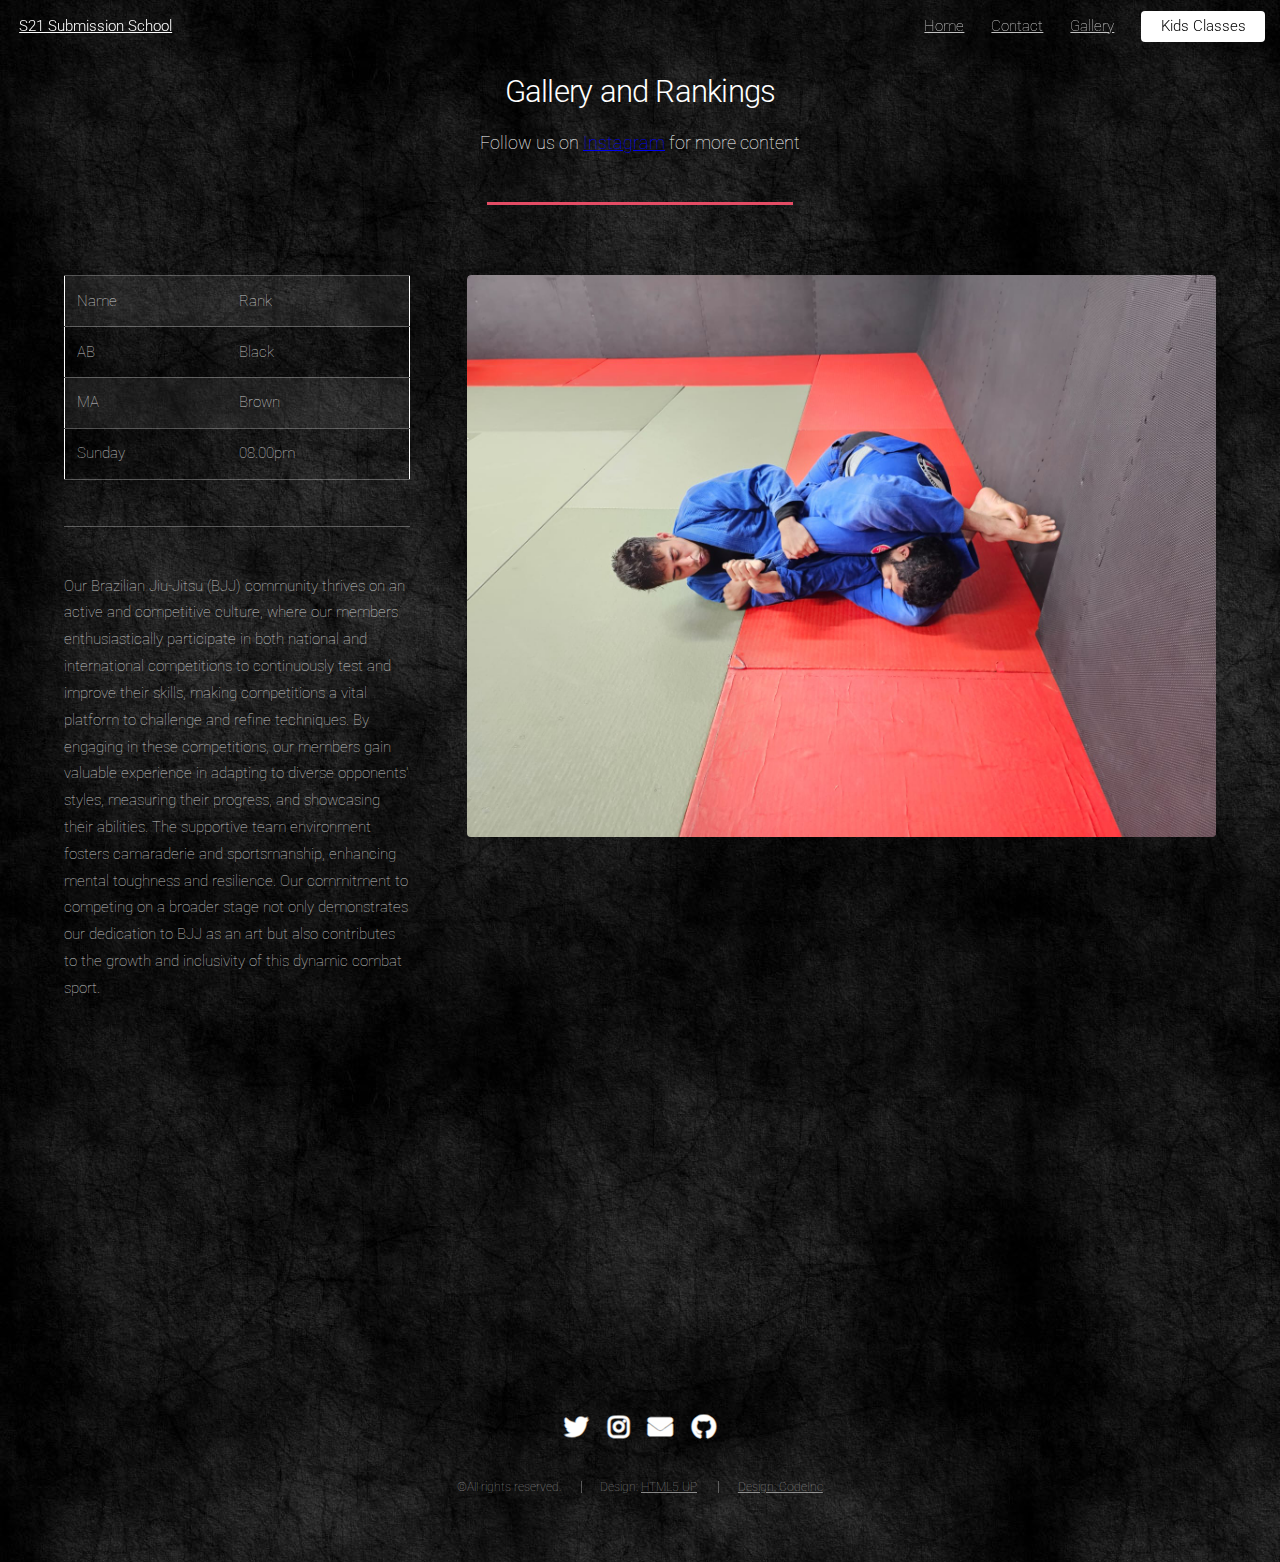
==== commit 3e53f50d: "updated image contrast" ====
--- a/gallery.html
+++ b/gallery.html
@@ -30,7 +30,7 @@
 					<div class="container">
 						<header class="major">
 							<h2>Gallery and Rankings</h2>
-							<p>Follow us on Instagram for more content</p>
+							<p>Follow us on <a href="https://instagram.com/p/Cu2teuNmwA/?igshid=MzRIODBiNWFIZA==" class="instaLink">Instagram</a> for more content</p>
 						</header>
 						<div class="row gtr-150">
 							<div class="col-4 col-12-medium">
@@ -108,7 +108,7 @@
 					<li><a href="#" class="icon brands alt fa-twitter"><span class="label">Twitter</span></a></li>
 					<!-- <li><a href="#" class="icon brands alt fa-facebook-f"><span class="label">Facebook</span></a></li>
 					<li><a href="#" class="icon brands alt fa-linkedin-in"><span class="label">LinkedIn</span></a></li> -->
-					<li><a href="#" class="icon brands alt fa-instagram"><span class="label">Instagram</span></a></li>
+					<li><a href="https://instagram.com/p/Cu2teuNmwA/?igshid=MzRIODBiNWFIZA==" class="icon brands alt fa-instagram"><span class="label">Instagram</span></a></li>
 					<li><a href="#" class="icon solid alt fa-envelope"><span class="label">Email</span></a></li>
 					<li><a href="#" class="icon brands alt fa-github"><span class="label">GitHub</span></a></li>
 				</ul>
--- a/assets/css/main.css
+++ b/assets/css/main.css
@@ -2607,8 +2607,9 @@
 			} */
 
 		.coach{
-			height: 200px;
+			height: 300px;
 			width: 200px;
+			object-fit: cover;
 		}
 
 		.heroContainer .image .fit .main{
@@ -2620,7 +2621,7 @@
 			flex-direction: column;
 		}
 
-		.kidsSwiper{
+		/* .kidsSwiper{
 			width: 100%;
 			height: 50%;
 			padding: 2rem;
@@ -2629,14 +2630,10 @@
 		.kidsSwiper .swiper-slide > img {
 			object-fit:fill;
 			width: 35rem;
-			height: 35rem;
+			/* height: 35rem; */
 			object-position: center center;
 			border-radius: 1rem;
-		}
-
-		@media screen {
-			
-		}
+		} */
 
 		/* .swiper {
 			width:100%;
@@ -2655,21 +2652,28 @@
 
 		.gallerySwiper{
 			width: 100%;
-			height: 50%;
+			height: 100%;
 			/* border: white 10px solid; */
 		}
 
 		.gallerySwiper .swiper-slide > img {
 			object-fit:fill;
 			width: 100%;
-			height: 35rem;
+			height: 100%;
+			/* height: 35rem; */
 			object-position: center center;
 			border: none;
 		}
 
+		.heroImg{
+			width: auto;
+			position: absolute;
+		}
+
 
 
 /* List */
+	
 
 	ol {
 		list-style: decimal;
@@ -3182,7 +3186,7 @@
 		}
 
 		.spotlight:before {
-			background-image: url("images/overlay.png");
+			/* background-image: url("images/overlay.png"); */
 			content: '';
 			display: block;
 			height: 100%;
@@ -4251,7 +4255,3 @@
 
 	}
 
-	@media (max-width: 479px) {
-		/* CSS rules for screens smaller than 430 pixels */
-		/* Place your styles here */
-	  }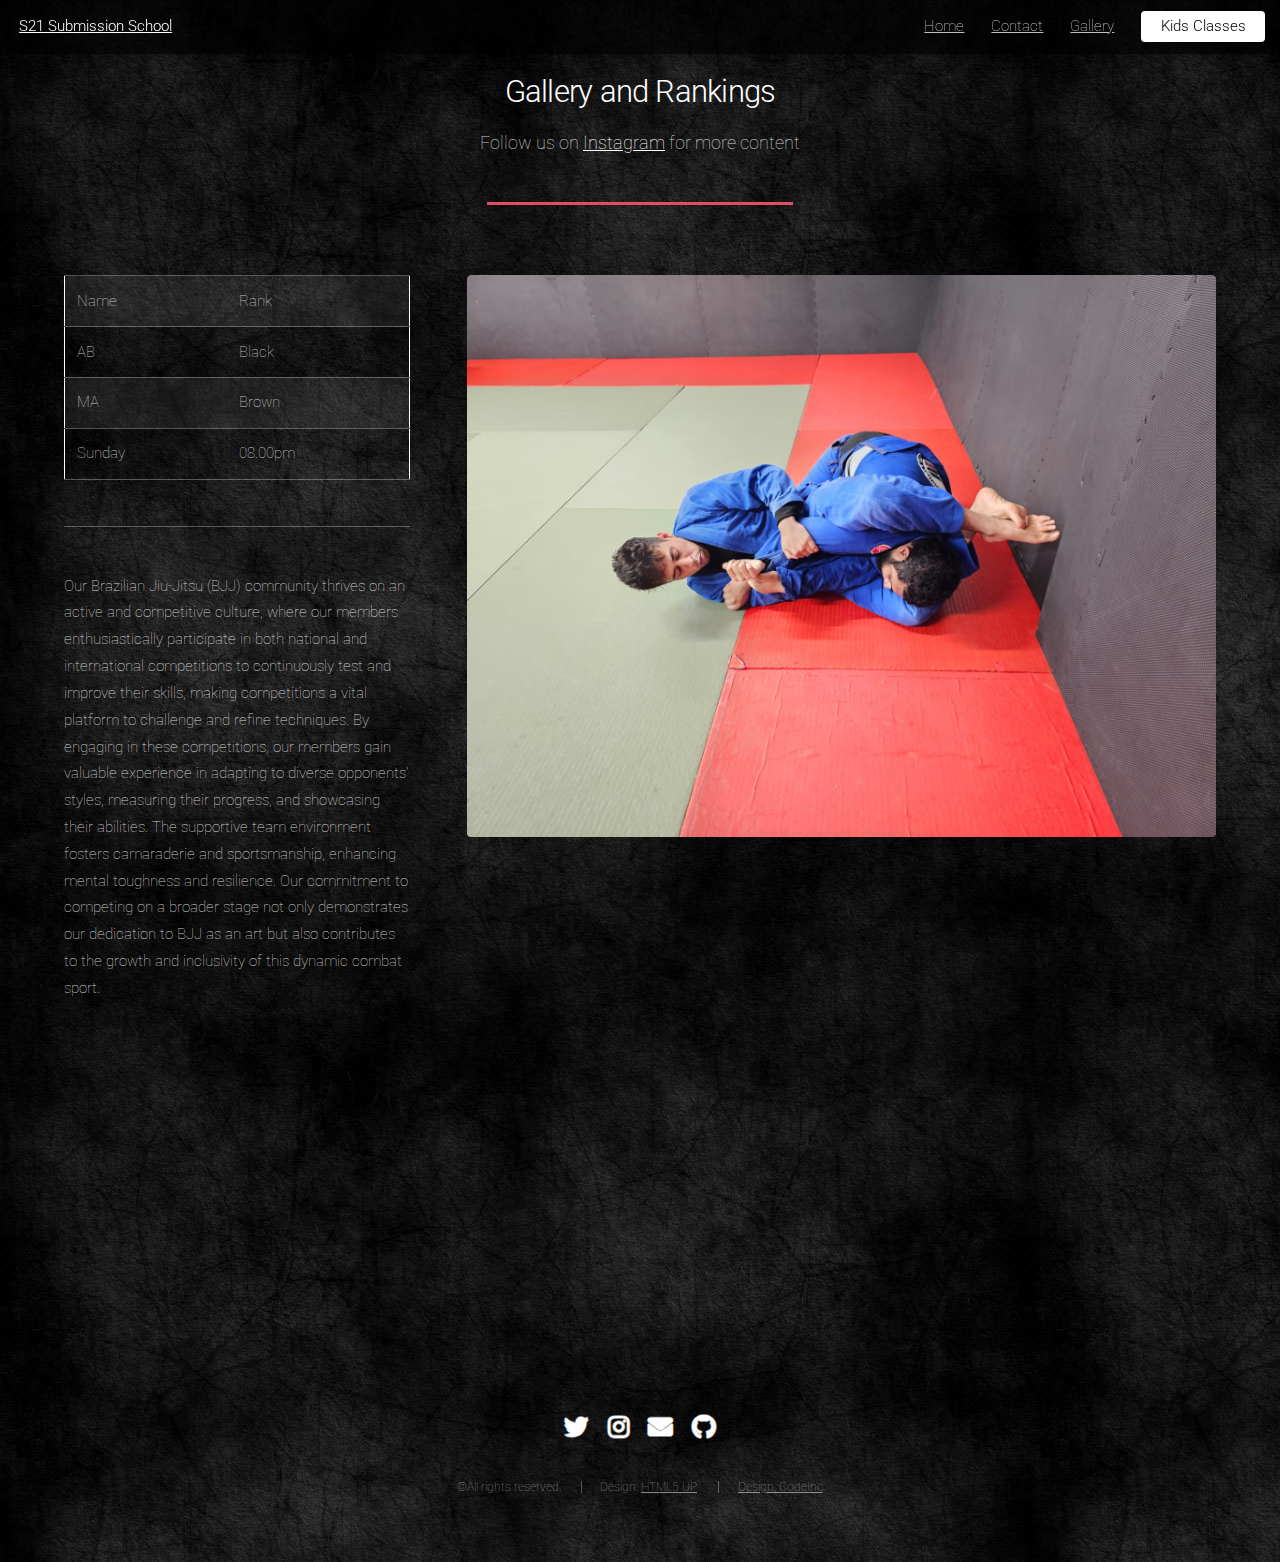
==== commit 6d1c6e7a: "updated landing page with images and fixed mobile layout" ====
--- a/gallery.html
+++ b/gallery.html
@@ -30,7 +30,7 @@
 					<div class="container">
 						<header class="major">
 							<h2>Gallery and Rankings</h2>
-							<p>Follow us on <a href="https://instagram.com/p/Cu2teuNmwA/?igshid=MzRIODBiNWFIZA==" class="instaLink">Instagram</a> for more content</p>
+							<p>Follow us on <a href="https://instagram.com/p/Cu2teuNmwA/?igshid=MzRIODBiNWFIZA==" class="instaLink" style="color:white ;">Instagram</a> for more content</p>
 						</header>
 						<div class="row gtr-150">
 							<div class="col-4 col-12-medium">
--- a/assets/css/main.css
+++ b/assets/css/main.css
@@ -6,6 +6,12 @@
 	html5up.net | @ajlkn
 	Free for personal and commercial use under the CCA 3.0 license (html5up.net/license)
 */
+
+:root{
+	--white: #fff;
+	--offWhite: rgba(255, 255, 255, 0.8);
+
+}
 
 html, body, div, span, applet, object,
 iframe, h1, h2, h3, h4, h5, h6, p, blockquote,
@@ -24,6 +30,11 @@
 	font-size: 100%;
 	font: inherit;
 	vertical-align: baseline;}
+
+	p{
+		color: var(--offWhite);
+	}
+	
 
 article, aside, details, figcaption, figure,
 footer, header, hgroup, menu, nav, section {
@@ -2195,7 +2206,6 @@
 	}
 
 	header p {
-		color: #ffffff;
 		position: relative;
 		margin: 0 0 1.5em 0;
 	}
@@ -2612,13 +2622,14 @@
 			object-fit: cover;
 		}
 
-		.heroContainer .image .fit .main{
+		/* .heroContainer .image .fit .main{
 			display: none;
-		}
+		} */
 
 		.kids{
 			display: flex;
 			flex-direction: column;
+			text-align: center;
 		}
 
 		/* .kidsSwiper{
@@ -2631,9 +2642,9 @@
 			object-fit:fill;
 			width: 35rem;
 			/* height: 35rem; */
-			object-position: center center;
-			border-radius: 1rem;
-		} */
+			/* object-position: center center;
+			border-radius: 1rem; */
+		/* }  */
 
 		/* .swiper {
 			width:100%;
@@ -2657,11 +2668,12 @@
 		}
 
 		.gallerySwiper .swiper-slide > img {
-			object-fit:fill;
+			/* object-fit:fill; */
 			width: 100%;
 			height: 100%;
 			/* height: 35rem; */
 			object-position: center center;
+			object-fit: cover;
 			border: none;
 		}
 
@@ -2688,7 +2700,7 @@
 	ul {
 		list-style: disc;
 		margin: 0 0 2em 0;
-		padding-left: 1em;
+		/* padding-left: 1em; */
 	}
 
 		ul li {
@@ -2862,6 +2874,7 @@
 						display: flex;
 						width: 100%;
 						/* font-size: 2em; */
+
 					}
 					.kids>ul>li{
 						list-style:none ;
@@ -3196,12 +3209,12 @@
 		}
 
 		.spotlight .image.main {
-			display: none;
-		}
-
-			.spotlight .image.main img {
-				position: relative;
-			}
+		display: none;
+		}
+
+		.spotlight .image.main img {
+		position: relative;
+		}
 
 		.spotlight .content {
 			-moz-transform: translate(0,0);
@@ -3212,7 +3225,8 @@
 			-webkit-transition: -webkit-transform 1s ease, opacity 1s ease;
 			-ms-transition: -ms-transform 1s ease, opacity 1s ease;
 			transition: transform 1s ease, opacity 1s ease;
-			background: rgba(23, 24, 32, 0.95);
+			/* background: rgba(23, 24, 32, 0.95); */
+			/* background:url("../../images/texture-copy.png"); */
 			border-style: solid;
 			opacity: 1;
 			position: absolute;
@@ -3511,7 +3525,7 @@
 	}
 
 	#header {
-		/* background: rgba(39, 40, 51, 0.965); */
+		background: rgba(0, 0, 0, 0.6);
 		box-shadow: 0 0 0.25em 0 rgba(0, 0, 0, 0.25);
 		cursor: default;
 		height: 3.5em;
@@ -3579,7 +3593,7 @@
 	}
 
 	body.landing #header {
-		background: transparent;
+		/* background: transparent; */
 		box-shadow: none;
 		position: fixed;
 	}
@@ -4220,6 +4234,10 @@
 				max-height: 50vh;
 			}
 
+			.spotlight .image.main img{
+				width: 100%;
+			}
+
 			.spotlight .content {
 				padding: 3em 1.25em 1em 1.25em !important;
 			}
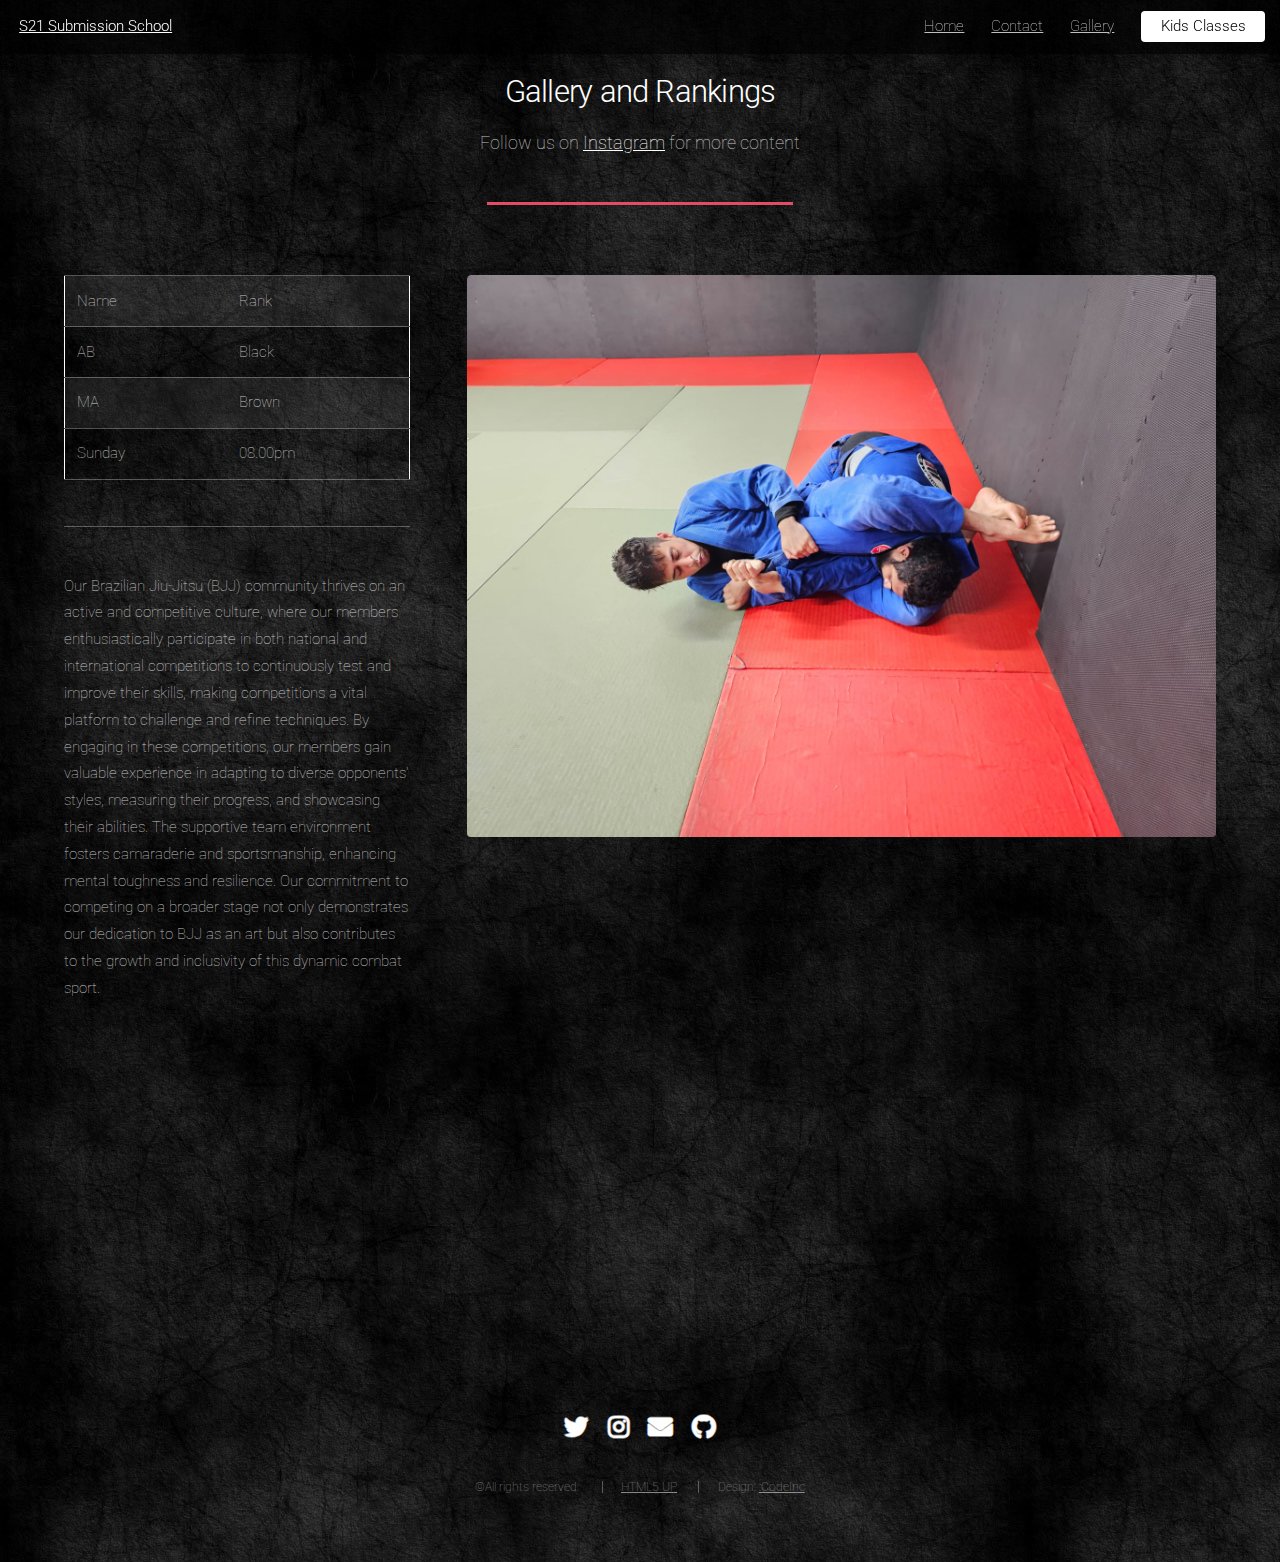
==== commit 0893bf78: "updated text and images" ====
--- a/gallery.html
+++ b/gallery.html
@@ -18,9 +18,25 @@
 		<nav id="nav">
 			<ul>
 				<li><a href="index.html">Home</a></li>
-				<li><a href="mailto:gujiuzi@gmail.com">Contact</a></li>
+				<li> 
+					<a href="#">Contact</a>
+					<ul>
+						<li><a href="#">Email</a></li>
+						<li><a href="#">PhoneNo</a></li>
+						<!-- <li><a href="#">Option 3</a></li>
+						<li><a href="#">Option 4</a></li> -->
+					</ul> 
+				</li>
 				<li><a href="gallery.html">Gallery</a></li>
-				<li><a href="kids-class.html" class="button primary">Kids Classes</a></li>
+				<li><a href="kids-class.html" class="book button primary">Kids Classes</a></li>
+				<!-- <li>
+					<a href="#">Layouts</a>
+					<ul>
+						<li><a href="right-sidebar.html">Right Sidebar</a></li>
+						<li><a href="no-sidebar.html">No Sidebar</a></li>
+					</ul>
+				</li> -->
+				<!-- <li><a href="elements.html">Elements</a></li> -->
 			</ul>
 		</nav>
 	</header>
@@ -30,7 +46,7 @@
 					<div class="container">
 						<header class="major">
 							<h2>Gallery and Rankings</h2>
-							<p>Follow us on <a href="https://instagram.com/p/Cu2teuNmwA/?igshid=MzRIODBiNWFIZA==" class="instaLink" style="color:white ;">Instagram</a> for more content</p>
+							<p>Follow us on <a href="https://www.instagram.com/p/Cu2te2uNmwA/?igshid=MzRlODBiNWFlZA==" class="instaLink" style="color:white ;">Instagram</a> for more content</p>
 						</header>
 						<div class="row gtr-150">
 							<div class="col-4 col-12-medium">
@@ -108,13 +124,14 @@
 					<li><a href="#" class="icon brands alt fa-twitter"><span class="label">Twitter</span></a></li>
 					<!-- <li><a href="#" class="icon brands alt fa-facebook-f"><span class="label">Facebook</span></a></li>
 					<li><a href="#" class="icon brands alt fa-linkedin-in"><span class="label">LinkedIn</span></a></li> -->
-					<li><a href="https://instagram.com/p/Cu2teuNmwA/?igshid=MzRIODBiNWFIZA==" class="icon brands alt fa-instagram"><span class="label">Instagram</span></a></li>
+					<li><a href="https://www.instagram.com/p/Cu2te2uNmwA/?igshid=MzRlODBiNWFlZA==" class="icon brands alt fa-instagram"><span class="label">Instagram</span></a></li>
 					<li><a href="#" class="icon solid alt fa-envelope"><span class="label">Email</span></a></li>
-					<li><a href="#" class="icon brands alt fa-github"><span class="label">GitHub</span></a></li>
+					<li><a href="https://github.com/Uzeyr-N" class="icon brands alt fa-github"><span class="label">GitHub</span></a></li>
 				</ul>
 				<ul class="copyright">
-					<li>&copy;All rights reserved.</li><li>Design: <a href="http://html5up.net">HTML5 UP</a></li>
-					<li><a href="https://codeinc.netlify.app/">Design: CodeInc</a></li>
+					<li>&copy;All rights reserved.</li>
+					<li><a href="http://html5up.net">HTML5 UP</a></li>
+					<li>Design: <a href="https://codeinc.netlify.app/">:CodeInc</a></li>
 				</ul>
 			</footer>
 
--- a/assets/css/main.css
+++ b/assets/css/main.css
@@ -9,7 +9,8 @@
 
 :root{
 	--white: #fff;
-	--offWhite: rgba(255, 255, 255, 0.8);
+	--offWhite: rgba(255, 255, 255, 0.75);
+	
 
 }
 
@@ -2617,9 +2618,11 @@
 			} */
 
 		.coach{
-			height: 300px;
-			width: 200px;
+			height: 250px;
+			width: 250px;
 			object-fit: cover;
+			border-radius: .6em;
+			object-position: 50% 50%;
 		}
 
 		/* .heroContainer .image .fit .main{
@@ -2974,11 +2977,11 @@
 		-webkit-transition: background-color 0.2s ease-in-out, color 0.2s ease-in-out, box-shadow 0.2s ease-in-out;
 		-ms-transition: background-color 0.2s ease-in-out, color 0.2s ease-in-out, box-shadow 0.2s ease-in-out;
 		transition: background-color 0.2s ease-in-out, color 0.2s ease-in-out, box-shadow 0.2s ease-in-out;
-		background-color: transparent;
+		background-color: var(--white);
 		border-radius: 4px;
 		border: 0;
 		box-shadow: inset 0 0 0 1px rgba(255, 255, 255, 0.3);
-		color: #ffffff !important;
+		color: black !important;
 		cursor: pointer;
 		display: inline-block;
 		font-weight: 300;
@@ -2998,7 +3001,8 @@
 		.button:hover,
 		.button:active {
 			box-shadow: inset 0 0 0 1px #e44c65;
-			color: #e44c65 !important;
+			color: #fefefe !important;
+			background: transparent;
 		}
 
 		input[type="submit"]:active,
@@ -3118,6 +3122,10 @@
 		position: relative;
 	}
 
+	#two .spotlight::before img{
+		border:rgb(236, 10, 10) solid 10px;
+	}
+
 		.spotlight:nth-last-of-type(1) {
 			z-index: 1;
 		}
@@ -3819,9 +3827,16 @@
 				.spotlight .image.main {
 					display: block;
 					margin: 0;
-					max-height: 40vh;
+					max-height: 80vh;
 					overflow: hidden;
-				}
+					object-fit:contain;
+				}
+				.spotlight .image.main img{
+					width: 100%;
+					/* height: 80vh; */
+					/* object-fit:contain; */
+				}
+				
 
 				.spotlight .content {
 					background-color: #1c1d26;
@@ -3963,6 +3978,9 @@
 
 				.spotlight .image.main {
 					max-height: 60vh;
+				}
+				.spotlight .image.main img{
+					width: 100%;
 				}
 
 				.spotlight .content {
@@ -4048,6 +4066,7 @@
 					height: 44px;
 					line-height: 44px;
 					text-align: center;
+					background: rgba(0, 0, 0, 0.6);
 				}
 
 					#titleBar .title a {
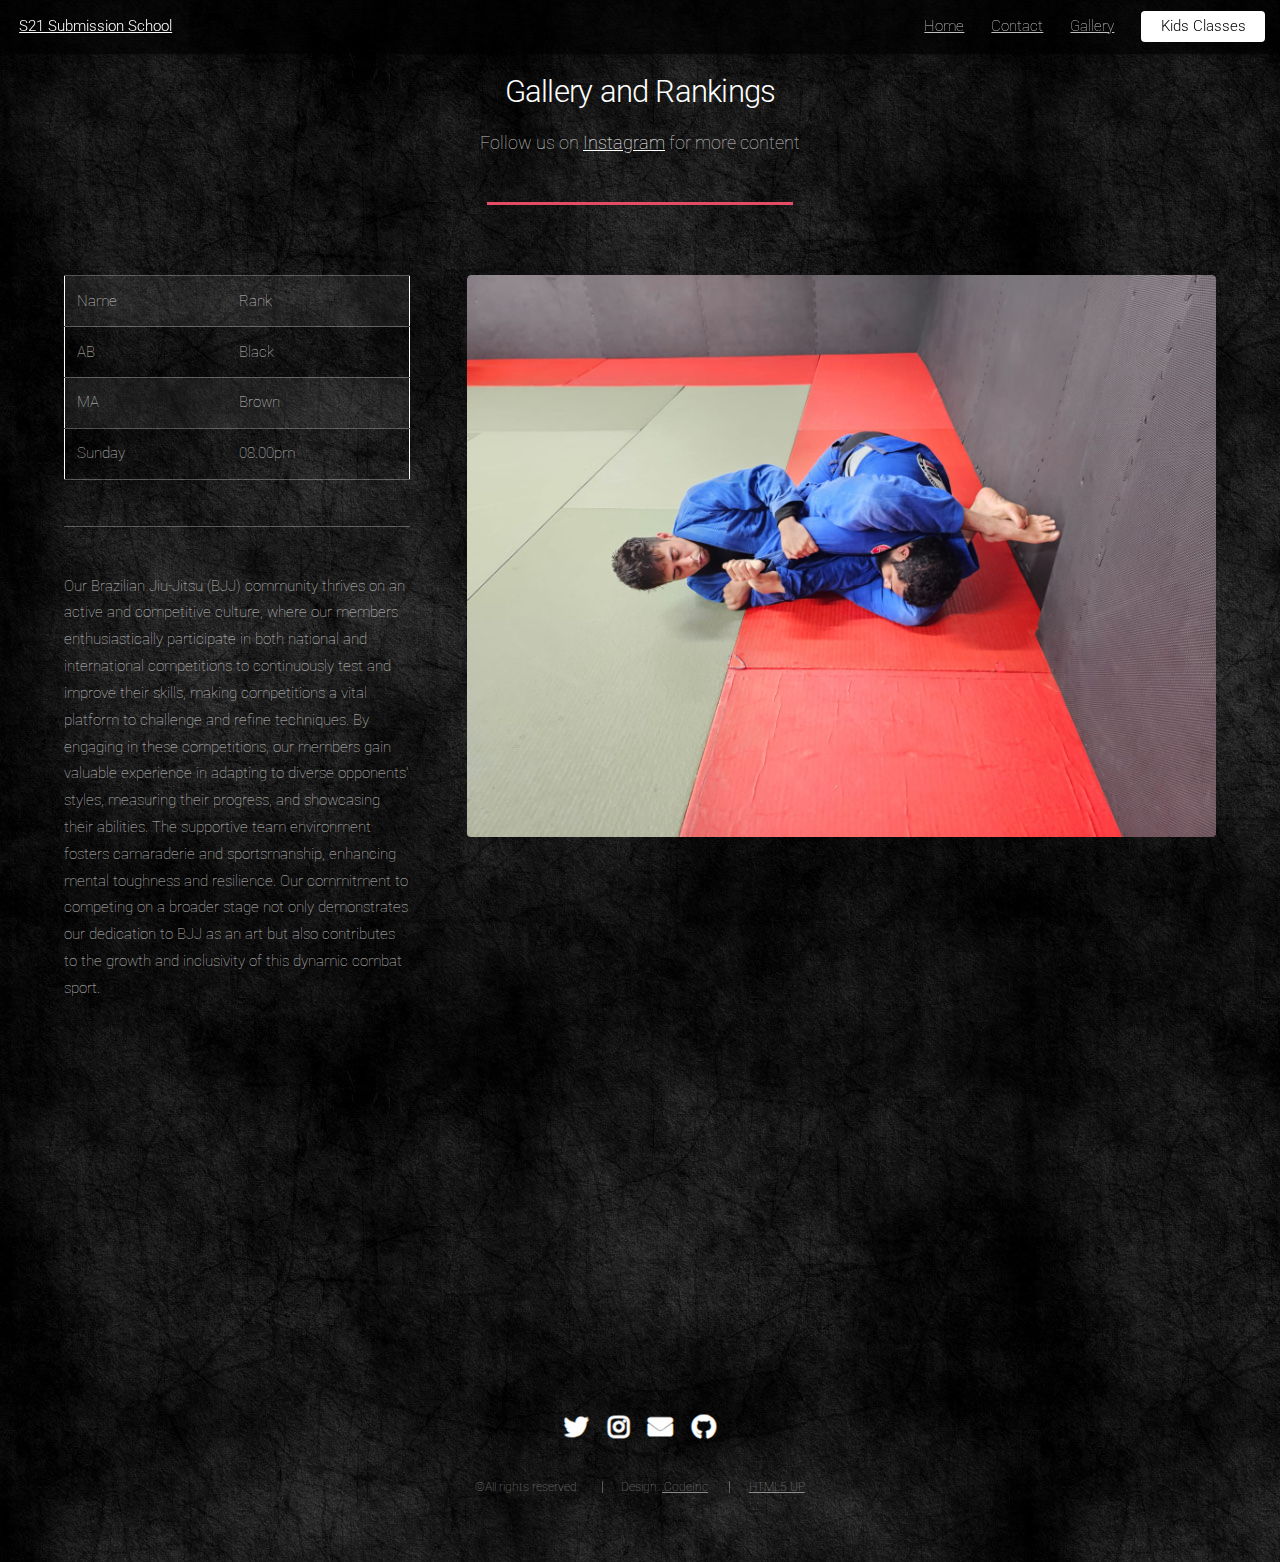
==== commit 8c676920: "updated contact list" ====
--- a/gallery.html
+++ b/gallery.html
@@ -46,6 +46,7 @@
 					<div class="container">
 						<header class="major">
 							<h2>Gallery and Rankings</h2>
+							
 							<p>Follow us on <a href="https://www.instagram.com/p/Cu2te2uNmwA/?igshid=MzRlODBiNWFlZA==" class="instaLink" style="color:white ;">Instagram</a> for more content</p>
 						</header>
 						<div class="row gtr-150">
@@ -130,8 +131,8 @@
 				</ul>
 				<ul class="copyright">
 					<li>&copy;All rights reserved.</li>
+					<li>Design: <a href="https://codeinc.netlify.app/">:CodeInc</a></li>
 					<li><a href="http://html5up.net">HTML5 UP</a></li>
-					<li>Design: <a href="https://codeinc.netlify.app/">:CodeInc</a></li>
 				</ul>
 			</footer>
 
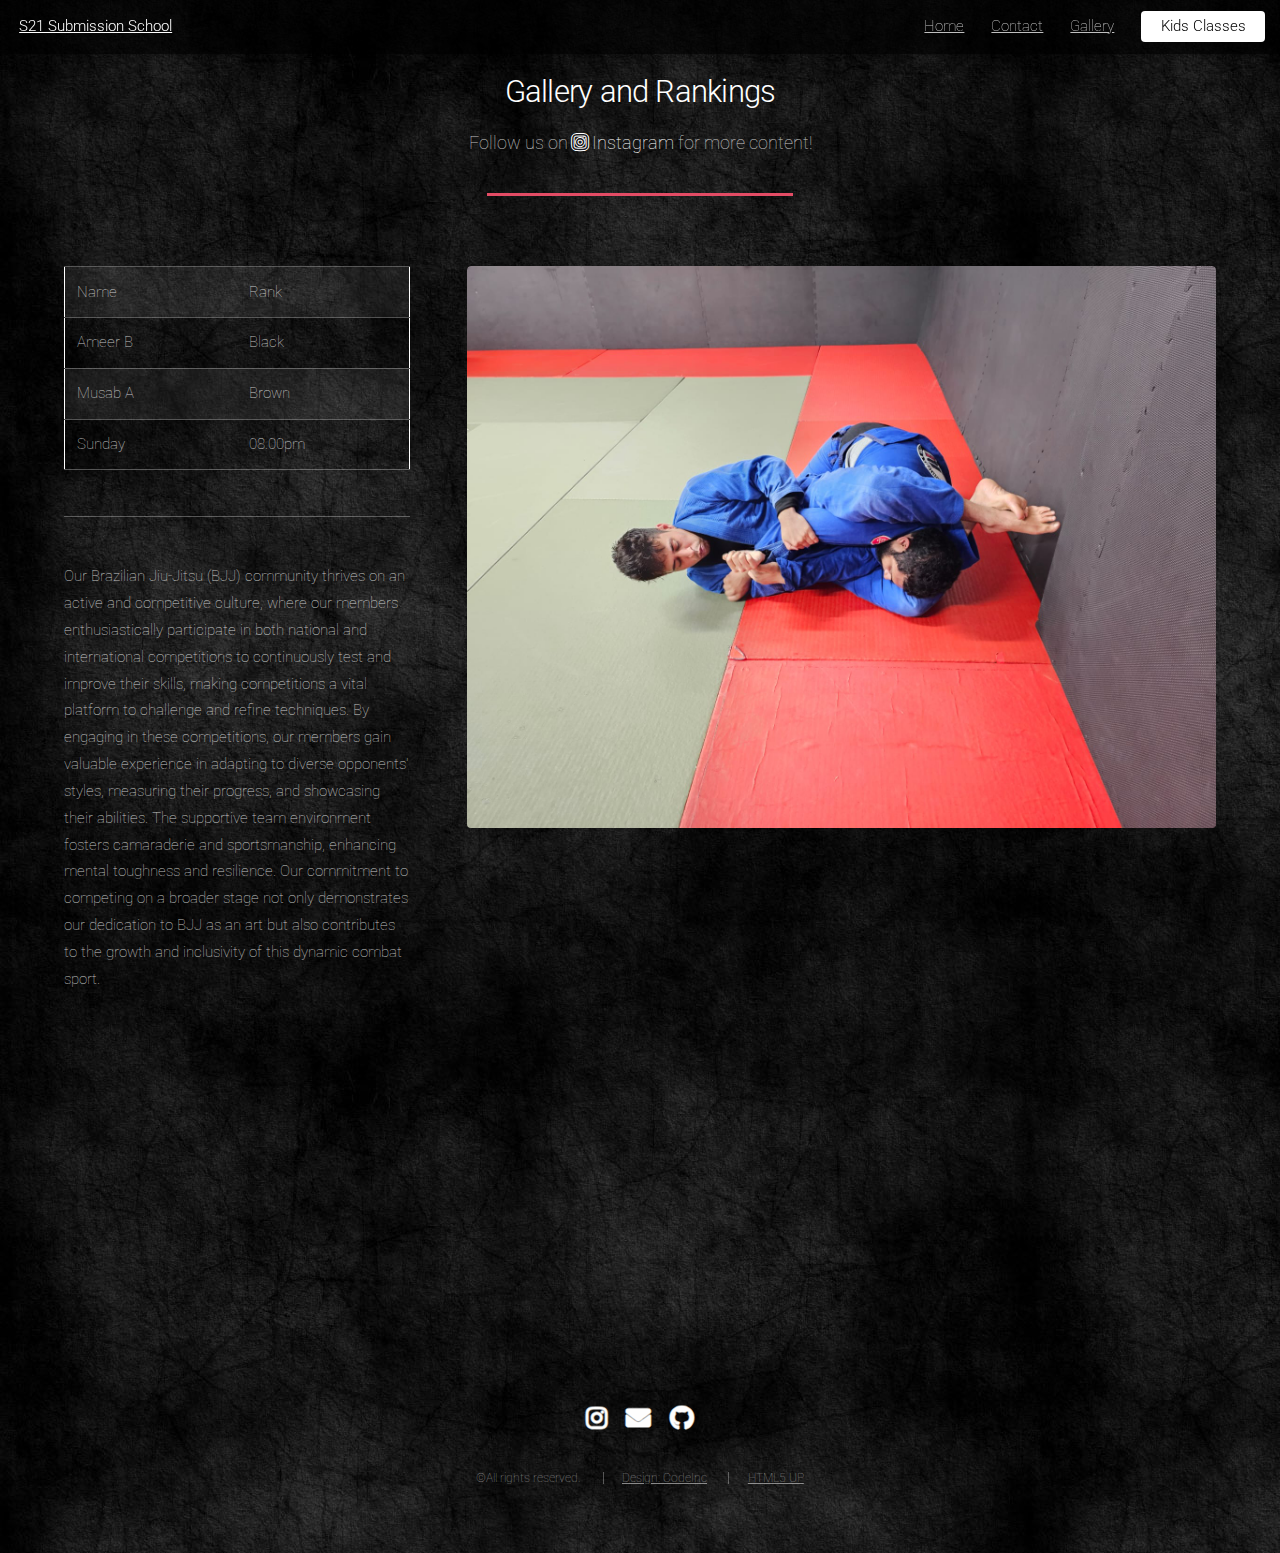
==== commit 87bf7804: "live upload" ====
--- a/gallery.html
+++ b/gallery.html
@@ -21,8 +21,8 @@
 				<li> 
 					<a href="#">Contact</a>
 					<ul>
-						<li><a href="#">Email</a></li>
-						<li><a href="#">PhoneNo</a></li>
+						<li><a href="mailto:s21bjj@gmail.com">s21bjj@gmail.com</a></li>
+						<li><a href="tel:+447801985065">07801985065</a></li>
 						<!-- <li><a href="#">Option 3</a></li>
 						<li><a href="#">Option 4</a></li> -->
 					</ul> 
@@ -44,10 +44,10 @@
 			<!-- Main -->
 				<div id="main" class="wrapper style1">
 					<div class="container">
-						<header class="major">
+						<header class="major heading">
 							<h2>Gallery and Rankings</h2>
-							
-							<p>Follow us on <a href="https://www.instagram.com/p/Cu2te2uNmwA/?igshid=MzRlODBiNWFlZA==" class="instaLink" style="color:white ;">Instagram</a> for more content</p>
+							<p>Follow us on <a href  class="icon brands alt fa-instagram"="https://www.instagram.com/p/Cu2te2uNmwA/?igshid=MzRlODBiNWFlZA=="  class="instaLink"
+								style="color:white ;"> Instagram</a> for more content!</p>
 						</header>
 						<div class="row gtr-150">
 							<div class="col-4 col-12-medium">
@@ -61,11 +61,11 @@
 													<td>Rank</td>
 												</tr>
 												<tr>
-													<td>AB</td>
+													<td>Ameer B</td>
 													<td>Black</td>
 												</tr>
 												<tr>
-													<td>MA</td>
+													<td>Musab A</td>
 													<td>Brown</td>
 												</tr>
 												<tr>
@@ -122,16 +122,13 @@
 			<!-- Footer -->
 			<footer id="footer">
 				<ul class="icons">
-					<li><a href="#" class="icon brands alt fa-twitter"><span class="label">Twitter</span></a></li>
-					<!-- <li><a href="#" class="icon brands alt fa-facebook-f"><span class="label">Facebook</span></a></li>
-					<li><a href="#" class="icon brands alt fa-linkedin-in"><span class="label">LinkedIn</span></a></li> -->
 					<li><a href="https://www.instagram.com/p/Cu2te2uNmwA/?igshid=MzRlODBiNWFlZA==" class="icon brands alt fa-instagram"><span class="label">Instagram</span></a></li>
-					<li><a href="#" class="icon solid alt fa-envelope"><span class="label">Email</span></a></li>
+					<li><a href="mailto:s21bjj@gmail.com" class="icon solid alt fa-envelope"><span class="label">Email</span></a></li>
 					<li><a href="https://github.com/Uzeyr-N" class="icon brands alt fa-github"><span class="label">GitHub</span></a></li>
 				</ul>
 				<ul class="copyright">
 					<li>&copy;All rights reserved.</li>
-					<li>Design: <a href="https://codeinc.netlify.app/">:CodeInc</a></li>
+					<li><a href="https://codeinc.netlify.app/">Design: CodeInc</a></li>
 					<li><a href="http://html5up.net">HTML5 UP</a></li>
 				</ul>
 			</footer>
--- a/assets/css/main.css
+++ b/assets/css/main.css
@@ -2208,7 +2208,7 @@
 
 	header p {
 		position: relative;
-		margin: 0 0 1.5em 0;
+		margin: 0 0 1em 0;
 	}
 
 	header h2 + p {
@@ -2247,7 +2247,7 @@
 		}
 
 	footer.major {
-		margin: 4em 0 0 0;
+		margin: 1em 0 1em 0;
 	}
 
 /* Form */
@@ -3122,10 +3122,6 @@
 		position: relative;
 	}
 
-	#two .spotlight::before img{
-		border:rgb(236, 10, 10) solid 10px;
-	}
-
 		.spotlight:nth-last-of-type(1) {
 			z-index: 1;
 		}
@@ -3234,7 +3230,7 @@
 			-ms-transition: -ms-transform 1s ease, opacity 1s ease;
 			transition: transform 1s ease, opacity 1s ease;
 			/* background: rgba(23, 24, 32, 0.95); */
-			/* background:url("../../images/texture-copy.png"); */
+			background:url("../../images/texture-copy.png");
 			border-style: solid;
 			opacity: 1;
 			position: absolute;
@@ -3293,20 +3289,20 @@
 
 		.spotlight.style1 .content {
 			border-color: black;
-			background:url("../../images/texture-copy.png");
+			/* background:url("../../images/texture-copy.png"); */
 		}
 
 		.spotlight.style2 .content {
 			border-color: black;
-			background:url("../../images/texture-copy.png");
+			/* background:url("../../images/texture-copy.png"); */
 			box-shadow: 10rem 10rem 10rem 1rem rgb(236, 10, 10);
 			/* opacity: .9; */
 		}
 
 		.spotlight.style3 .content {
 			border-color: black;
-			background:url("../../images/texture-copy.png");
-			opacity: .9;
+			/* background:url("../../images/texture-copy.png"); */
+			/* opacity: .9; */
 		}
 
 		.spotlight.inactive .content {
@@ -3484,6 +3480,7 @@
 		.dropotron > li {
 			border-top: solid 1px rgba(255, 255, 255, 0.035);
 			padding: 0;
+			color: #e44c65;
 		}
 
 			.dropotron > li a, .dropotron > li span {
@@ -3492,6 +3489,8 @@
 				display: block;
 				padding: 0.1em 1em;
 				text-decoration: none;
+				font-size: 1.1em;
+				font-weight: 400;
 			}
 
 			.dropotron > li:first-child {
@@ -3505,6 +3504,7 @@
 		.dropotron.level-0 {
 			font-size: 0.8em;
 			margin-top: 1em;
+			
 		}
 
 			.dropotron.level-0:before {
@@ -3520,6 +3520,7 @@
 				right: 1.5em;
 				top: -0.5em;
 				width: 1em;
+				
 			}
 
 	body.landing .dropotron.level-0 {
@@ -3690,7 +3691,7 @@
 /* Footer */
 
 	#footer {
-		background: url('//images/texture-copy.png');
+		/* background: url('//images/texture-copy.png'); */
 		padding: 0 0;
 		text-align: center;
 	}
@@ -3960,6 +3961,10 @@
 
 			header.major {
 				margin: 0 0 2em 0;
+			}
+
+			.major.heading{
+				padding-top: 3em;
 			}
 
 		/* Goto Next */
@@ -4151,7 +4156,8 @@
 				}
 
 					#navPanel .link:hover {
-						color: inherit !important;
+						/* color: inherit !important; */
+						color: #e13652;
 					}
 
 					#navPanel .link:first-child {
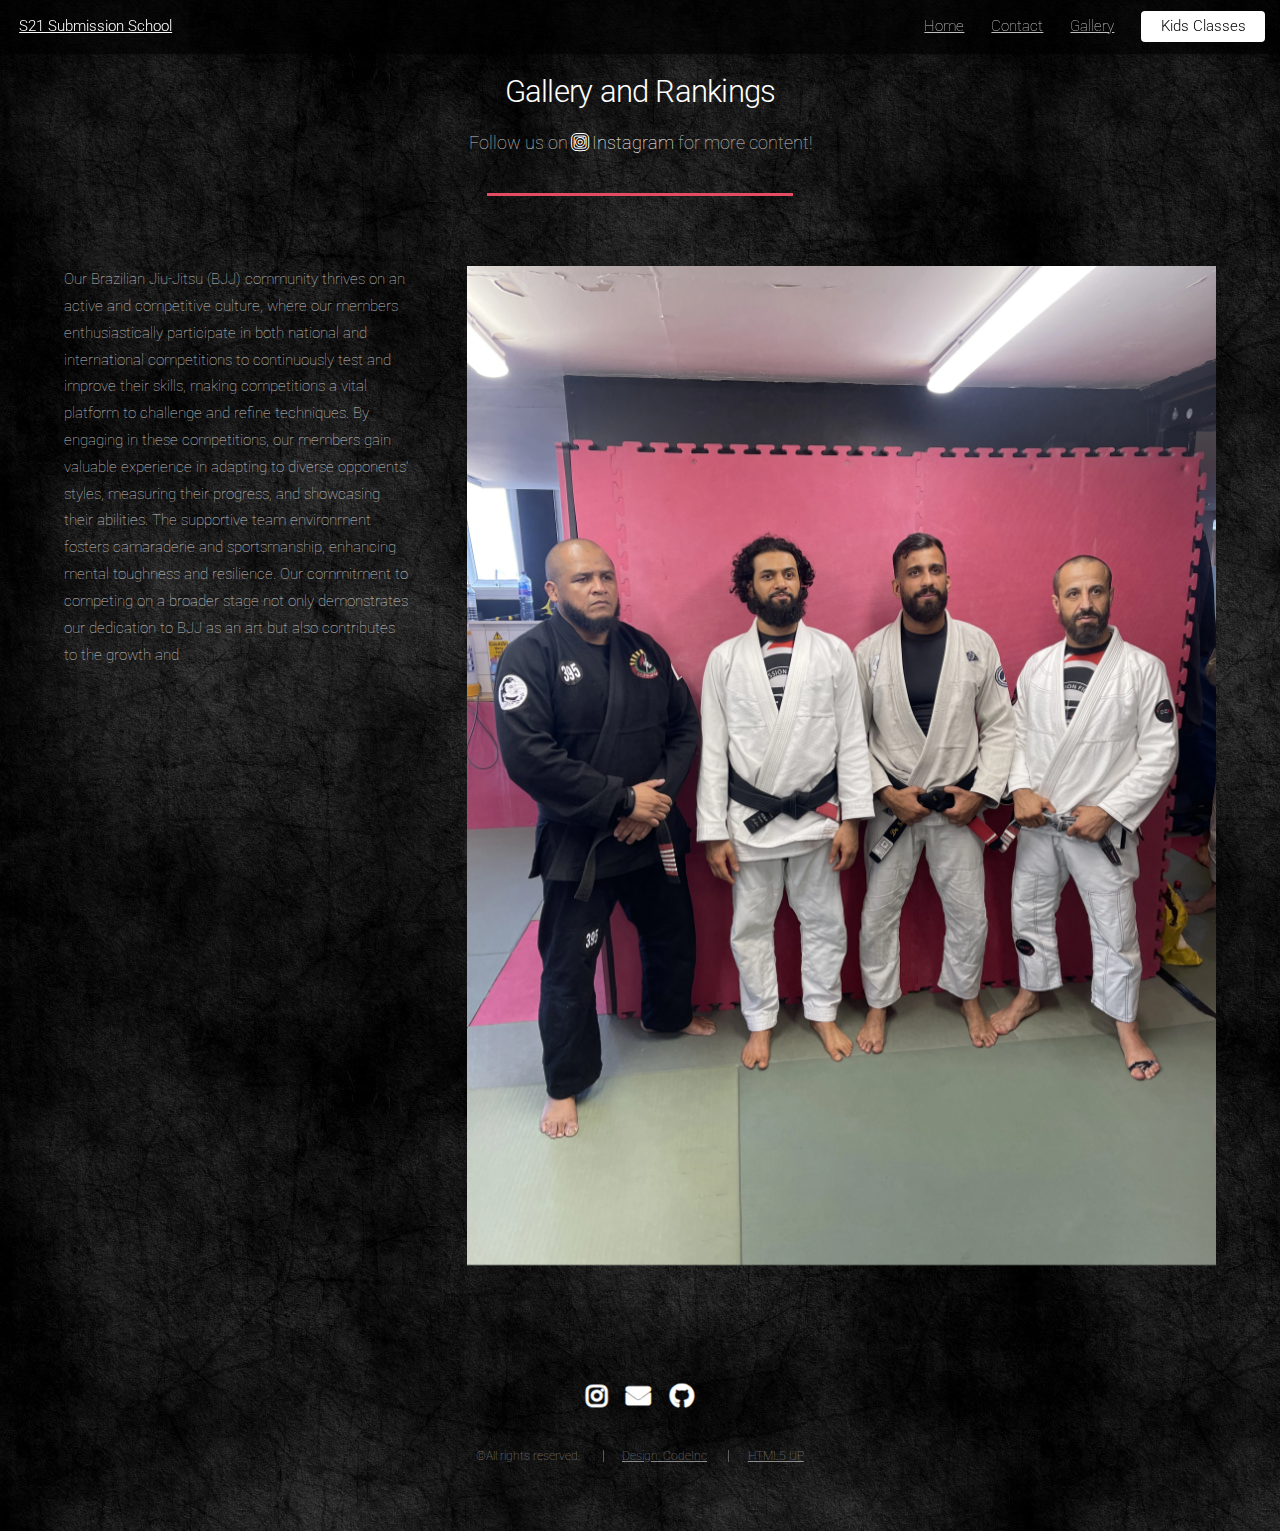
==== commit e4806489: "updated times" ====
--- a/gallery.html
+++ b/gallery.html
@@ -22,7 +22,7 @@
 					<a href="#">Contact</a>
 					<ul>
 						<li><a href="mailto:s21bjj@gmail.com">s21bjj@gmail.com</a></li>
-						<li><a href="tel:+447801985065">07801985065</a></li>
+						<li><a href="tel:+447809881371">- 07809 881 371</a></li>
 						<!-- <li><a href="#">Option 3</a></li>
 						<li><a href="#">Option 4</a></li> -->
 					</ul> 
@@ -51,69 +51,31 @@
 						</header>
 						<div class="row gtr-150">
 							<div class="col-4 col-12-medium">
-
-								<!-- Sidebar -->
-									<section id="sidebar">
-										<section>
-											<table style="border: .2px white solid">
-												<tr>
-													<td>Name</td>
-													<td>Rank</td>
-												</tr>
-												<tr>
-													<td>Ameer B</td>
-													<td>Black</td>
-												</tr>
-												<tr>
-													<td>Musab A</td>
-													<td>Brown</td>
-												</tr>
-												<tr>
-													<td>Sunday</td>
-													<td>08.00pm</td>
-												</tr>
-											</table>
-											<!-- <footer> -->
-												<!-- <ul class="actions">
-													<li><a href="#" class="button">Learn More</a></li>
-												</ul>
-											</footer> -->
-										</section>
-										<hr/>
-										<section>
-											<!-- <h3>Amet Lorem Tempus</h3> -->
-											<p>Our Brazilian Jiu-Jitsu (BJJ) community thrives on an active and competitive culture, where our members enthusiastically participate in both national and international competitions to continuously test and improve their skills, making competitions a vital platform to challenge and refine techniques. By engaging in these competitions, our members gain valuable experience in adapting to diverse opponents' styles, measuring their progress, and showcasing their abilities. The supportive team environment fosters camaraderie and sportsmanship, enhancing mental toughness and resilience. Our commitment to competing on a broader stage not only demonstrates our dedication to BJJ as an art but also contributes to the growth and inclusivity of this dynamic combat sport.</p>
-											<!-- <footer>
-												<ul class="actions">
-													<li><a href="#" class="button">Learn More</a></li>
-												</ul>
-											</footer> -->
-										</section>
-									</section>
-
+								<section>
+									<!-- <h3>Amet Lorem Tempus</h3> -->
+									<p>Our Brazilian Jiu-Jitsu (BJJ) community thrives on an active and competitive culture, where our members enthusiastically participate in both national and international competitions to continuously test and improve their skills, making competitions a vital platform to challenge and refine techniques. By engaging in these competitions, our members gain valuable experience in adapting to diverse opponents' styles, measuring their progress, and showcasing their abilities. The supportive team environment fosters camaraderie and sportsmanship, enhancing mental toughness and resilience. Our commitment to competing on a broader stage not only demonstrates our dedication to BJJ as an art but also contributes to the growth and 
+								</section>
 							</div>
 							<div class="col-8 col-12-medium imp-medium">
 								<!-- Content -->
-									<section id="content">
-										<section class="gallerySwiper">
-											<div class="image fit">
-												<div class=" gallerySwiper swiper left">
-													<!-- Additional required wrapper -->
-													<div class="swiper-wrapper">
-														<!-- Slides -->
-														<div class="gallery swiper-slide"><img class="galleryImage" src="images/IMG-20230711-WA0017.jpg" alt=""/></div>
-														<div class="gallery swiper-slide"><img class="galleryImage" src="images/IMG-20230711-WA0031.jpg" alt=""></div>
-														<div class="gallery swiper-slide"><img class="galleryImage" src="images/IMG-20230711-WA0046.jpg" alt=""></div>
-														<div class="gallery swiper-slide"><img class="galleryImage" src="images/IMG-20230715-WA0005.jpg" alt=""/></div>
-														<div class="gallery swiper-slide"><img class="galleryImage" src="images/IMG-20230715-WA0007.jpg" alt=""></div>
-														<div class="gallery swiper-slide"><img class="galleryImage" src="images/IMG-20230715-WA0008.jpg" alt=""></div>
-														<div class="gallery swiper-slide"><img class="galleryImage" src="images/IMG-20230715-WA0011.jpg" alt=""/></div>
-														<div class="gallery swiper-slide"><img class="galleryImage" src="images/IMG-20230716-WA0017.jpg" alt=""></div>
-													</div>
-												</div>
+								<section id="content">
+									<section class="gallerySwiper">
+										<div class="gallerySwiper swiper left">
+												<!-- Additional required wrapper -->
+											<div class="swiper-wrapper">
+													<!-- Slides -->
+													<div class="gallery swiper-slide"><img class="galleryImage" src="images/IMG_7229.webp" alt=""/></div>
+													<div class="gallery swiper-slide"><img class="galleryImage" src="images/IMG-20230711-WA0031.jpg" alt=""></div>
+													<div class="gallery swiper-slide"><img class="galleryImage" src="images/IMG-20230711-WA0046.jpg" alt=""></div>
+													<div class="gallery swiper-slide"><img class="galleryImage" src="images/IMG-20230715-WA0005.jpg" alt=""/></div>
+													<div class="gallery swiper-slide"><img class="galleryImage" src="images/IMG-20230715-WA0007.jpg" alt=""></div>
+													<div class="gallery swiper-slide"><img class="galleryImage" src="images/IMG-20230715-WA0008.jpg" alt=""></div>
+													<div class="gallery swiper-slide"><img class="galleryImage" src="images/IMG-20230715-WA0011.jpg" alt=""/></div>
+													<div class="gallery swiper-slide"><img class="galleryImage" src="images/IMG-20230716-WA0017.jpg" alt=""></div>
 											</div>
-										</section>										
-									</section>
+										</div>
+									</section>										
+								</section>
 							</div>
 						</div>
 					</div>
